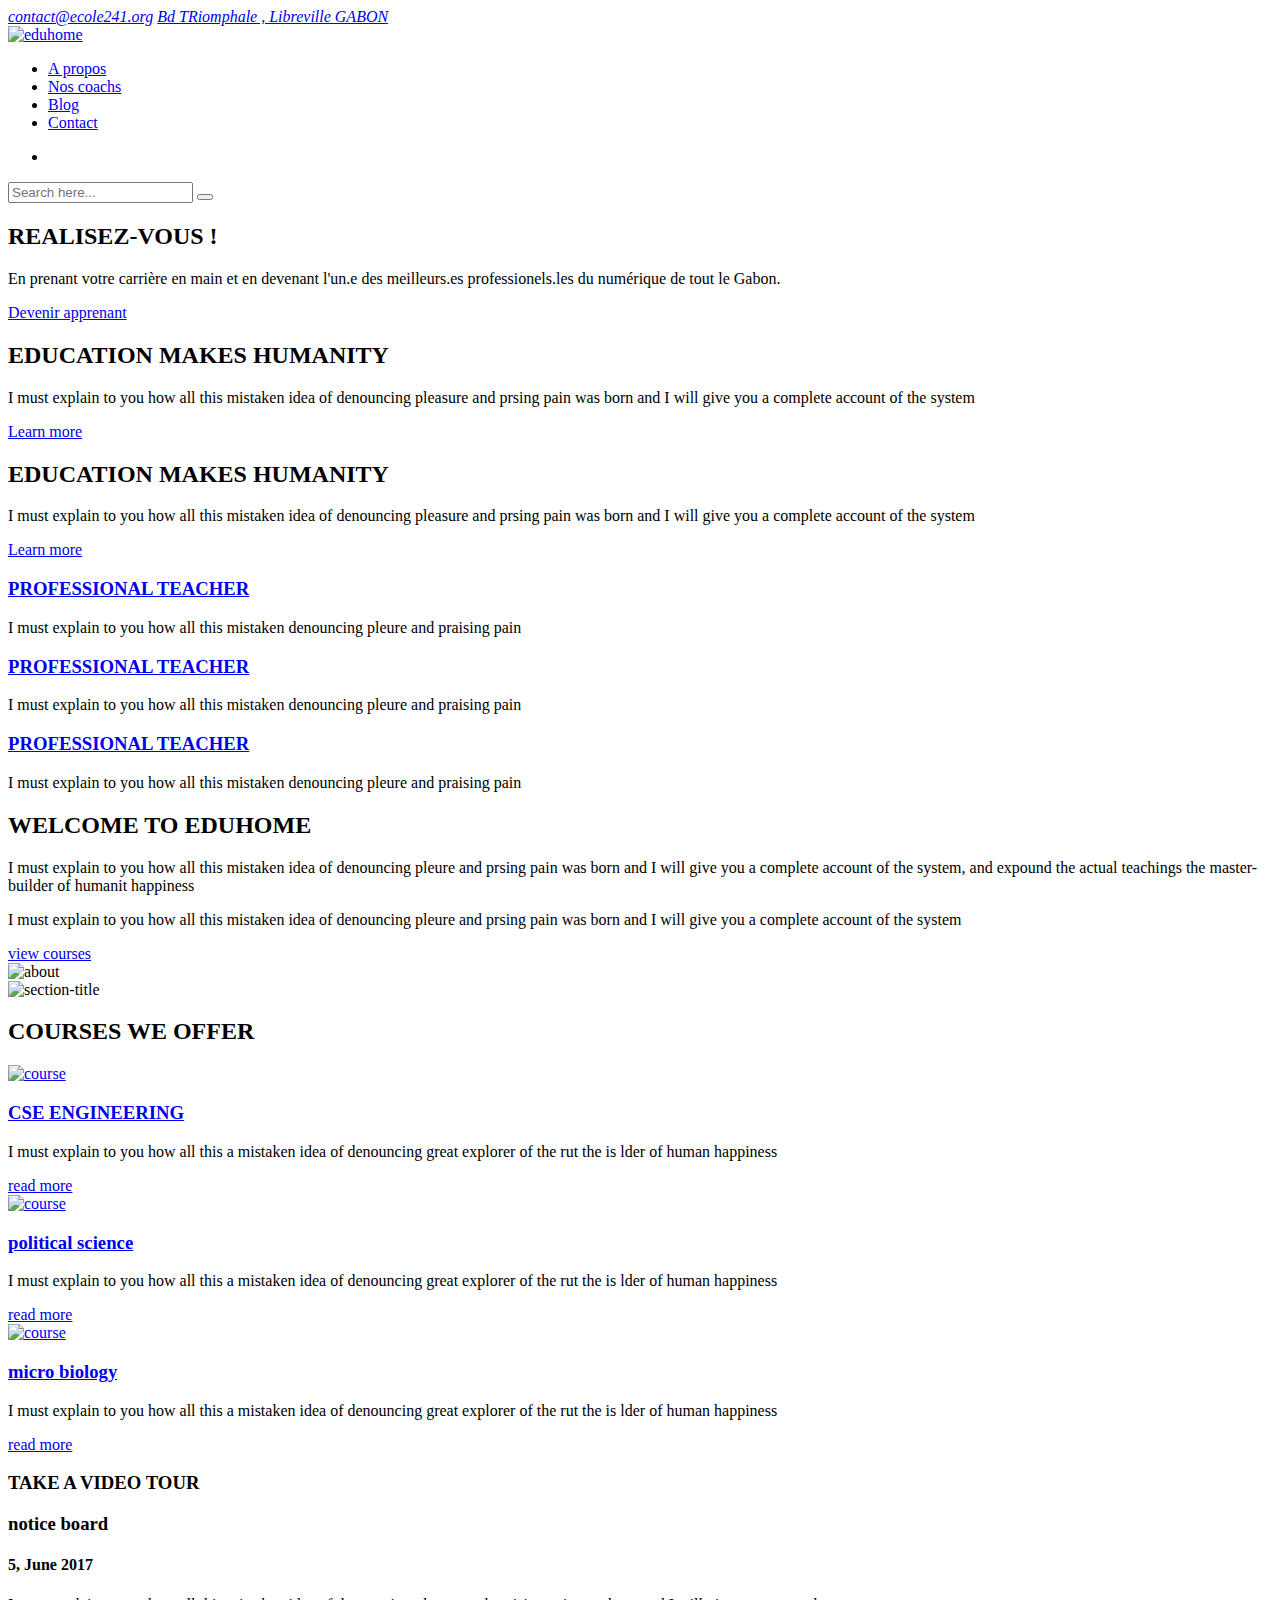
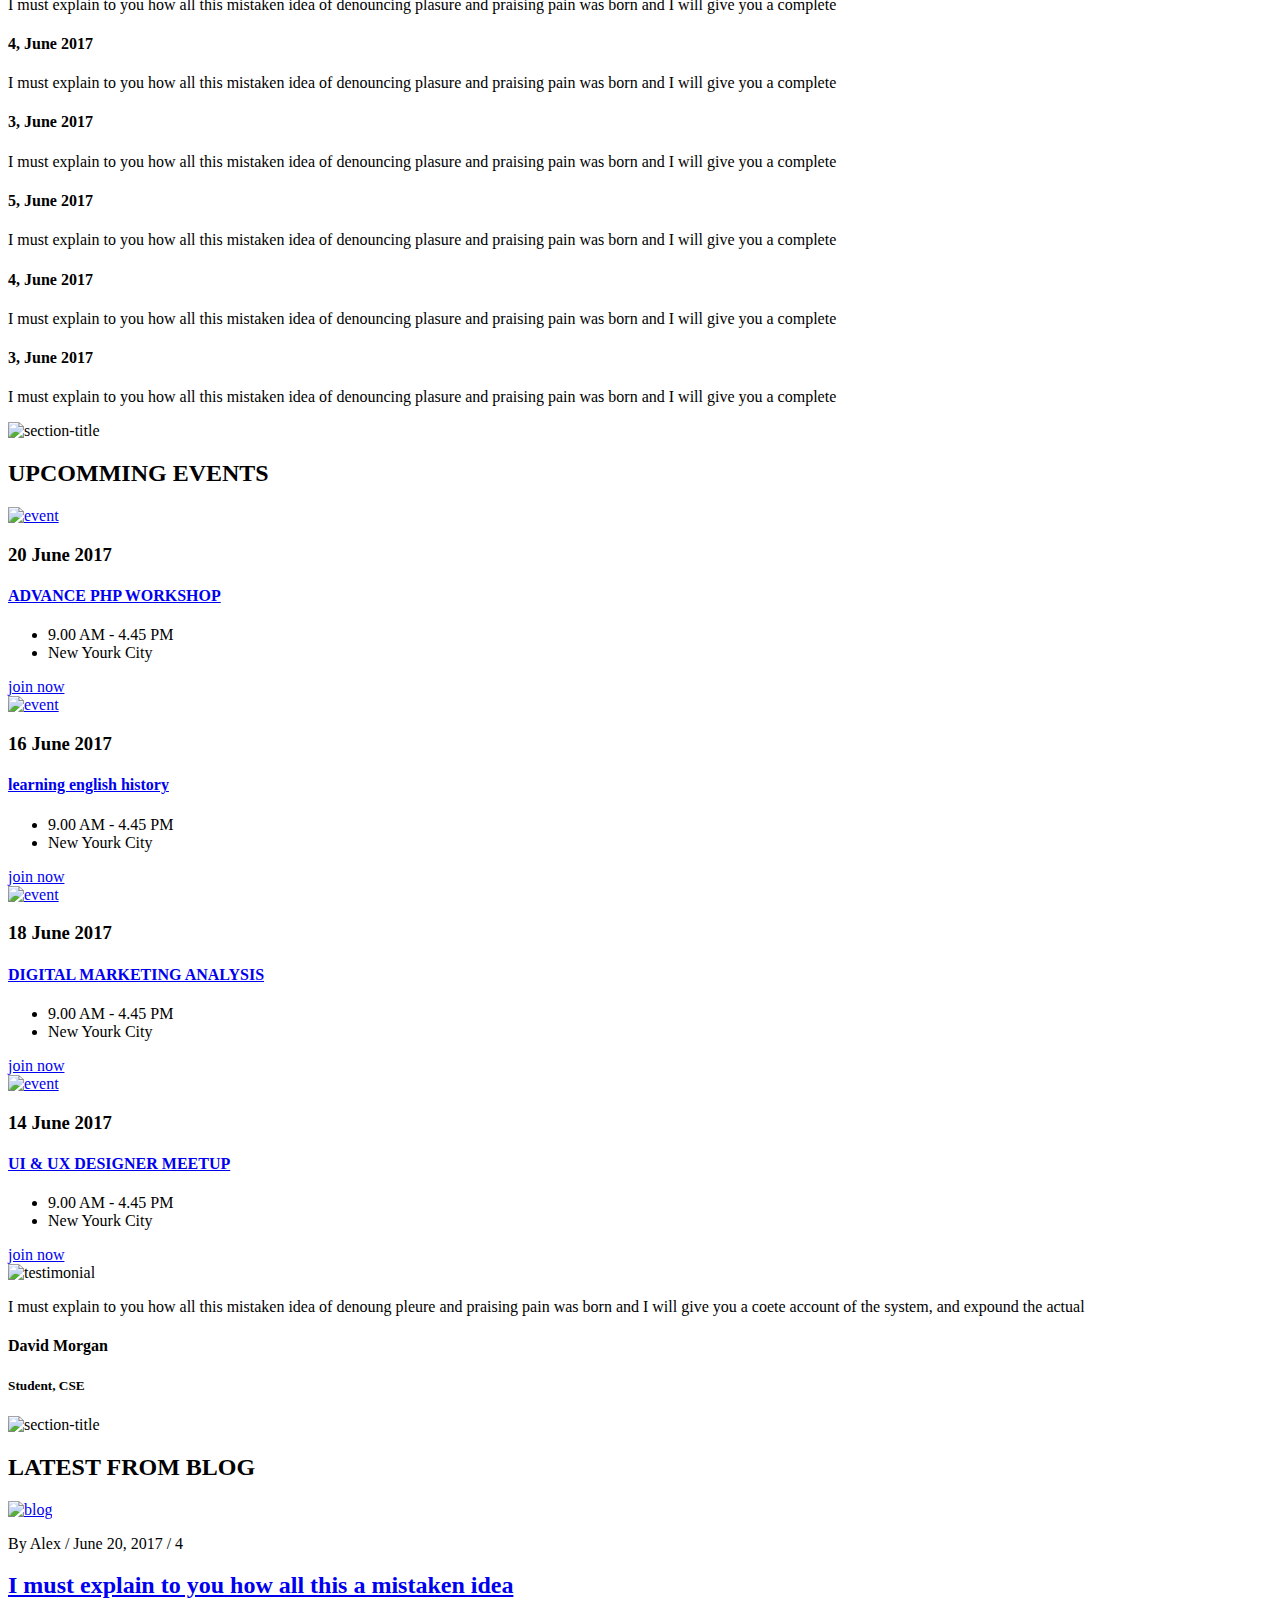
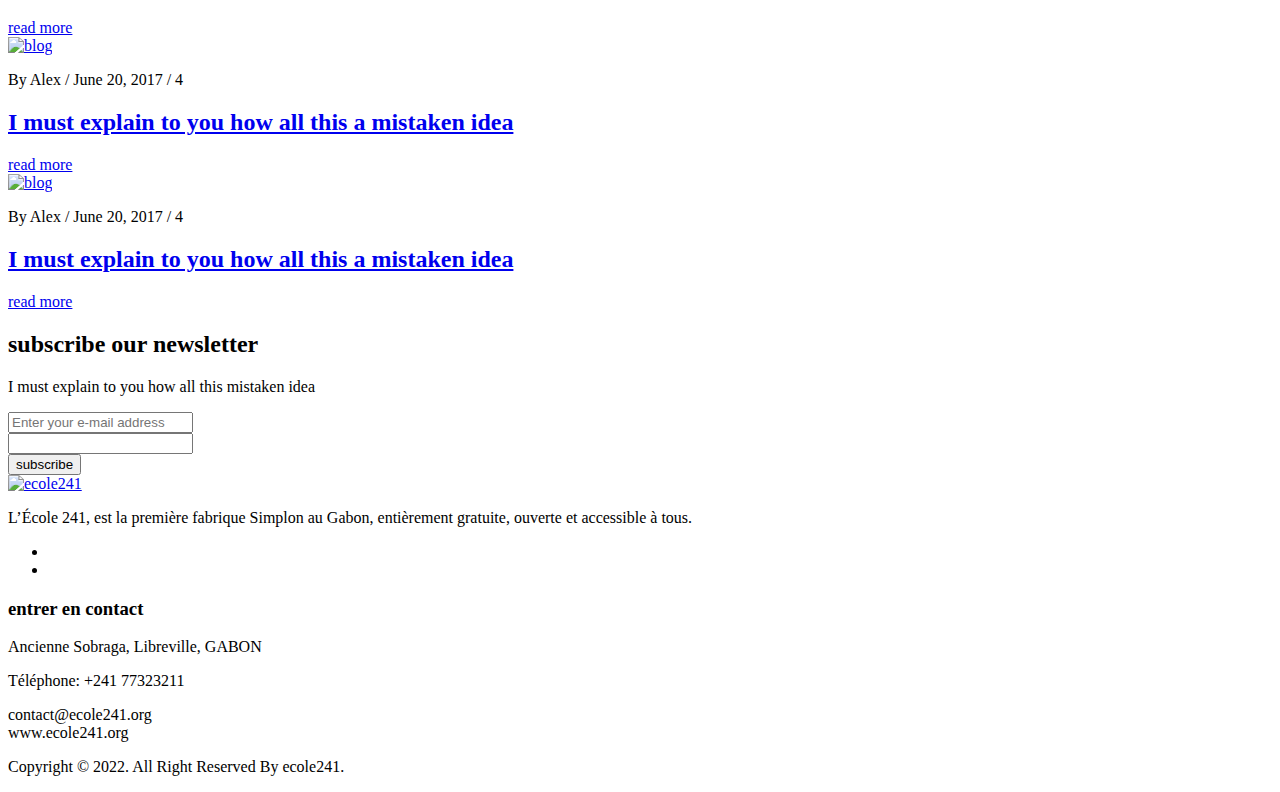
==== index.html @ 0b20bf33 "Add files via upload" ====
<!DOCTYPE html>
<html class="no-js" lang="en">
  <head>
    <meta charset="utf-8" />
    <meta http-equiv="x-ua-compatible" content="ie=edge" />
    <title>Ecole 241</title>
    <meta name="description" content="" />
    <meta name="viewport" content="width=device-width, initial-scale=1" />

    <link rel="apple-touch-icon" href="apple-touch-icon.png" />
    <!-- Place favicon.ico in the root directory -->

    <link rel="stylesheet" href="css/bootstrap.min.css" />
    <link rel="stylesheet" href="css/animate.css" />
    <link rel="stylesheet" href="css/meanmenu.css" />
    <link rel="stylesheet" href="css/magnific-popup.css" />
    <link rel="stylesheet" href="css/owl.carousel.min.css" />
    <link rel="stylesheet" href="css/font-awesome.min.css" />
    <link rel="stylesheet" href="css/et-line-icon.css" />
    <link rel="stylesheet" href="css/reset.css" />
    <link rel="stylesheet" href="css/ionicons.min.css" />
    <link rel="stylesheet" href="css/material-design-iconic-font.min.css" />
    <link rel="stylesheet" href="css/style.css" />
    <link rel="stylesheet" href="css/responsive.css" />
    <script src="js/vendor/modernizr-2.8.3.min.js"></script>
  </head>
  <body>
    <header class="top">
      <div class="header-top">
        <div class="container">
          <div class="row">
            <div class="col-md-8 col-sm-8 col-xs-12">
              <div class="header-top-left">
                <address>
                  <a href="mailto:contact@ecole241.org">
                    contact@ecole241.org</a
                  >
                  <a href="Bd TRiomphale , Libreville GABON"
                    >Bd TRiomphale , Libreville GABON</a
                  >
                </address>
              </div>
            </div>
            <div class="col-md-4 col-sm-4 col-xs-12">
              <div class="header-top-right text-right">
                <span></span>
                <span></span>
              </div>
            </div>
          </div>
        </div>
      </div>
      <div class="header-area two header-sticky">
        <div class="container">
          <div class="row">
            <div class="col-md-3 col-sm-3 col-xs-6">
              <div class="logo">
                <a href="index.html"
                  ><img src="./img/logo/logo.png" alt="eduhome"
                /></a>
              </div>
            </div>
            <div class="col-md-9 col-sm-9 col-xs-6">
              <div class="content-wrapper text-right">
                <!-- Main Menu Start -->
                <div class="main-menu">
                  <nav>
                    <ul>
                      <li><a href="about.html">A propos</a></li>

                      <li class="hidden-sm">
                        <a href="teacher.html">Nos coachs</a>
                      </li>
                      <li>
                        <a href="blog.html">Blog</a>
                      </li>
                      <li><a href="contact.html">Contact</a></li>
                    </ul>
                  </nav>
                </div>
                <!--Search Form Start-->
                <div class="search-btn">
                  <ul
                    data-toggle="dropdown"
                    class="header-search search-toggle"
                  >
                    <li class="search-menu">
                      <i class="fa fa-search"></i>
                    </li>
                  </ul>
                  <div class="search">
                    <div class="search-form">
                      <form id="search-form" action="#">
                        <input
                          type="search"
                          placeholder="Search here..."
                          name="search"
                        />
                        <button type="submit">
                          <span><i class="fa fa-search"></i></span>
                        </button>
                      </form>
                    </div>
                  </div>
                </div>
                <!--End of Search Form-->
                <!-- Main Menu End -->
              </div>
            </div>
            <div class="col-xs-12">
              <div class="mobile-menu hidden-lg hidden-md hidden-sm"></div>
            </div>
          </div>
        </div>
      </div>
    </header>
    <!-- Header Area End -->
    <!-- Background Area Start -->
    <section id="slider-container" class="slider-area two">
      <div class="slider-owl owl-theme owl-carousel">
        <!-- Start Slingle Slide -->
        <div
          class="single-slide item"
          style="background-image: url(./img/banner/banner.JPG)"
        >
          <!-- Start Slider Content -->
          <div class="slider-content-area">
            <div class="container">
              <div class="row">
                <div class="col-md-10 col-md-offset-1">
                  <div class="slide-content-wrapper">
                    <div class="slide-content text-center">
                      <h2>REALISEZ-VOUS !</h2>
                      <p>
                        En prenant votre carrière en main et en devenant l'un.e
                        des meilleurs.es professionels.les du numérique de tout
                        le Gabon.
                      </p>
                      <a class="default-btn" href="#">Devenir apprenant</a>
                    </div>
                  </div>
                </div>
              </div>
            </div>
          </div>
          <!-- Start Slider Content -->
        </div>
        <!-- End Slingle Slide -->
        <!-- Start Slingle Slide -->
        <div
          class="single-slide item"
          style="background-image: url(img/slider/slider3.jpg)"
        >
          <!-- Start Slider Content -->
          <div class="slider-content-area">
            <div class="container">
              <div class="row">
                <div class="col-md-10 col-md-offset-1">
                  <div class="slide-content-wrapper">
                    <div class="slide-content text-center">
                      <h2>EDUCATION MAKES HUMANITY</h2>
                      <p>
                        I must explain to you how all this mistaken idea of
                        denouncing pleasure and prsing pain was born and I will
                        give you a complete account of the system
                      </p>
                      <a class="default-btn" href="about.html">Learn more</a>
                    </div>
                  </div>
                </div>
              </div>
            </div>
          </div>
          <!-- Start Slider Content -->
        </div>
        <!-- End Slingle Slide -->
        <!-- Start Slingle Slide -->
        <div
          class="single-slide item"
          style="background-image: url(img/slider/slider1.jpg)"
        >
          <!-- Start Slider Content -->
          <div class="slider-content-area">
            <div class="container">
              <div class="row">
                <div class="col-md-10 col-md-offset-1">
                  <div class="slide-content-wrapper">
                    <div class="slide-content text-center">
                      <h2>EDUCATION MAKES HUMANITY</h2>
                      <p>
                        I must explain to you how all this mistaken idea of
                        denouncing pleasure and prsing pain was born and I will
                        give you a complete account of the system
                      </p>
                      <a class="default-btn" href="about.html">Learn more</a>
                    </div>
                  </div>
                </div>
              </div>
            </div>
          </div>
          <!-- Start Slider Content -->
        </div>
        <!-- End Slingle Slide -->
      </div>
    </section>
    <!-- Background Area End -->
    <!-- Service Start -->
    <div class="service-area two pt-150 pb-150">
      <div class="container">
        <div class="row">
          <div class="col-md-4 col-sm-4 col-xs-12">
            <div class="single-service">
              <h3><a href="teacher.html">PROFESSIONAL TEACHER</a></h3>
              <p>
                I must explain to you how all this mistaken denouncing pleure
                and praising pain
              </p>
            </div>
          </div>
          <div class="col-md-4 col-sm-4 col-xs-12">
            <div class="single-service">
              <h3><a href="teacher.html">PROFESSIONAL TEACHER</a></h3>
              <p>
                I must explain to you how all this mistaken denouncing pleure
                and praising pain
              </p>
            </div>
          </div>
          <div class="col-md-4 col-sm-4 col-xs-12">
            <div class="single-service">
              <h3><a href="teacher.html">PROFESSIONAL TEACHER</a></h3>
              <p>
                I must explain to you how all this mistaken denouncing pleure
                and praising pain
              </p>
            </div>
          </div>
        </div>
      </div>
    </div>
    <!-- Service End -->
    <!-- About Start -->
    <div class="about-area pb-155">
      <div class="container">
        <div class="row">
          <div class="col-md-6 col-sm-6">
            <div class="about-content">
              <h2>WELCOME TO <span>EDUHOME</span></h2>
              <p>
                I must explain to you how all this mistaken idea of denouncing
                pleure and prsing pain was born and I will give you a complete
                account of the system, and expound the actual teachings the
                master-builder of humanit happiness
              </p>
              <p class="hidden-sm">
                I must explain to you how all this mistaken idea of denouncing
                pleure and prsing pain was born and I will give you a complete
                account of the system
              </p>
              <a class="default-btn" href="about.html">view courses</a>
            </div>
          </div>
          <div class="col-md-6 col-sm-6">
            <div class="about-img">
              <img src="img/about/about.png" alt="about" />
            </div>
          </div>
        </div>
      </div>
    </div>
    <!-- About End -->
    <!-- Courses Area Start -->
    <div class="courses-area two pt-150 pb-150 text-center">
      <div class="container">
        <div class="row">
          <div class="col-xs-12">
            <div class="section-title">
              <img src="img/icon/section1.png" alt="section-title" />
              <h2>COURSES WE OFFER</h2>
            </div>
          </div>
        </div>
        <div class="row">
          <div class="col-md-4 col-sm-6 col-xs-12">
            <div class="single-course">
              <div class="course-img">
                <a href="course-details.html"
                  ><img src="img/course/course1.jpg" alt="course" />
                  <div class="course-hover">
                    <i class="fa fa-link"></i>
                  </div>
                </a>
              </div>
              <div class="course-content">
                <h3><a href="course-details.html">CSE ENGINEERING</a></h3>
                <p>
                  I must explain to you how all this a mistaken idea of
                  denouncing great explorer of the rut the is lder of human
                  happiness
                </p>
                <a class="default-btn" href="course-details.html">read more</a>
              </div>
            </div>
          </div>
          <div class="col-md-4 col-sm-6 col-xs-12">
            <div class="single-course">
              <div class="course-img">
                <a href="course-details.html"
                  ><img src="img/course/course2.jpg" alt="course" />
                  <div class="course-hover">
                    <i class="fa fa-link"></i>
                  </div>
                </a>
              </div>
              <div class="course-content">
                <h3><a href="course-details.html">political science</a></h3>
                <p>
                  I must explain to you how all this a mistaken idea of
                  denouncing great explorer of the rut the is lder of human
                  happiness
                </p>
                <a class="default-btn" href="course-details.html">read more</a>
              </div>
            </div>
          </div>
          <div class="col-md-4 hidden-sm col-xs-12">
            <div class="single-course">
              <div class="course-img">
                <a href="course-details.html"
                  ><img src="img/course/course3.jpg" alt="course" />
                  <div class="course-hover">
                    <i class="fa fa-link"></i>
                  </div>
                </a>
              </div>
              <div class="course-content">
                <h3><a href="course-details.html">micro biology</a></h3>
                <p>
                  I must explain to you how all this a mistaken idea of
                  denouncing great explorer of the rut the is lder of human
                  happiness
                </p>
                <a class="default-btn" href="course-details.html">read more</a>
              </div>
            </div>
          </div>
        </div>
      </div>
    </div>
    <!-- Courses Area End -->
    <!-- Notice Start -->
    <section class="notice-area two pt-140">
      <div class="container">
        <div class="row">
          <div class="col-md-6 col-sm-6 col-xs-12">
            <div class="notice-right-wrapper mb-25 pb-25">
              <h3>TAKE A VIDEO TOUR</h3>
              <div class="notice-video">
                <div class="video-icon video-hover">
                  <a
                    class="video-popup"
                    href="https://www.youtube.com/watch?v=to6Ghf8UL7o"
                  >
                    <i class="zmdi zmdi-play"></i>
                  </a>
                </div>
              </div>
            </div>
          </div>
          <div class="col-md-6 col-sm-6 col-xs-12">
            <div class="notice-left-wrapper">
              <h3>notice board</h3>
              <div class="notice-left">
                <div class="single-notice-left mb-23 pb-20">
                  <h4>5, June 2017</h4>
                  <p>
                    I must explain to you how all this mistaken idea of
                    denouncing plasure and praising pain was born and I will
                    give you a complete
                  </p>
                </div>
                <div class="single-notice-left hidden-sm mb-23 pb-20">
                  <h4>4, June 2017</h4>
                  <p>
                    I must explain to you how all this mistaken idea of
                    denouncing plasure and praising pain was born and I will
                    give you a complete
                  </p>
                </div>
                <div class="single-notice-left pb-70">
                  <h4>3, June 2017</h4>
                  <p>
                    I must explain to you how all this mistaken idea of
                    denouncing plasure and praising pain was born and I will
                    give you a complete
                  </p>
                </div>
                <div class="single-notice-left mb-23 pb-20">
                  <h4>5, June 2017</h4>
                  <p>
                    I must explain to you how all this mistaken idea of
                    denouncing plasure and praising pain was born and I will
                    give you a complete
                  </p>
                </div>
                <div class="single-notice-left hidden-sm mb-23 pb-20">
                  <h4>4, June 2017</h4>
                  <p>
                    I must explain to you how all this mistaken idea of
                    denouncing plasure and praising pain was born and I will
                    give you a complete
                  </p>
                </div>
                <div class="single-notice-left pb-70">
                  <h4>3, June 2017</h4>
                  <p>
                    I must explain to you how all this mistaken idea of
                    denouncing plasure and praising pain was born and I will
                    give you a complete
                  </p>
                </div>
              </div>
            </div>
          </div>
        </div>
      </div>
    </section>
    <!-- Notice End -->
    <!-- Event Area Start -->
    <div class="event-area two text-center pt-100 pb-145">
      <div class="container">
        <div class="row">
          <div class="col-xs-12">
            <div class="section-title">
              <img src="img/icon/section.png" alt="section-title" />
              <h2>UPCOMMING EVENTS</h2>
            </div>
          </div>
        </div>
        <div class="row">
          <div class="col-md-6 col-sm-12 col-xs-12">
            <div class="single-event mb-35">
              <div class="event-img">
                <a href="event-details.html"
                  ><img src="img/event/event1.jpg" alt="event"
                /></a>
              </div>
              <div class="event-content text-left">
                <h3>20 June 2017</h3>
                <h4><a href="event-details.html">ADVANCE PHP WORKSHOP</a></h4>
                <ul>
                  <li><i class="fa fa-clock-o"></i>9.00 AM - 4.45 PM</li>
                  <li><i class="fa fa-map-marker"></i>New Yourk City</li>
                </ul>
                <div class="event-content-right">
                  <a class="default-btn" href="event-details.html">join now</a>
                </div>
              </div>
            </div>
            <div class="single-event hidden-sm hidden-xs">
              <div class="event-img">
                <a href="event-details.html"
                  ><img src="img/event/event3.jpg" alt="event"
                /></a>
              </div>
              <div class="event-content text-left">
                <h3>16 June 2017</h3>
                <h4>
                  <a href="event-details.html">learning english history</a>
                </h4>
                <ul>
                  <li><i class="fa fa-clock-o"></i>9.00 AM - 4.45 PM</li>
                  <li><i class="fa fa-map-marker"></i>New Yourk City</li>
                </ul>
                <div class="event-content-right">
                  <a class="default-btn" href="event-details.html">join now</a>
                </div>
              </div>
            </div>
          </div>
          <div class="col-md-6 col-sm-12 col-xs-12">
            <div class="single-event mb-35">
              <div class="event-img">
                <a href="event-details.html"
                  ><img src="img/event/event2.jpg" alt="event"
                /></a>
              </div>
              <div class="event-content text-left">
                <h3>18 June 2017</h3>
                <h4>
                  <a href="event-details.html">DIGITAL MARKETING ANALYSIS</a>
                </h4>
                <ul>
                  <li><i class="fa fa-clock-o"></i>9.00 AM - 4.45 PM</li>
                  <li><i class="fa fa-map-marker"></i>New Yourk City</li>
                </ul>
                <div class="event-content-right">
                  <a class="default-btn" href="event-details.html">join now</a>
                </div>
              </div>
            </div>
            <div class="single-event hidden-sm hidden-xs">
              <div class="event-img">
                <a href="event-details.html"
                  ><img src="img/event/event3.jpg" alt="event"
                /></a>
              </div>
              <div class="event-content text-left">
                <h3>14 June 2017</h3>
                <h4>
                  <a href="event-details.html">UI & UX DESIGNER MEETUP</a>
                </h4>
                <ul>
                  <li><i class="fa fa-clock-o"></i>9.00 AM - 4.45 PM</li>
                  <li><i class="fa fa-map-marker"></i>New Yourk City</li>
                </ul>
                <div class="event-content-right">
                  <a class="default-btn" href="event-details.html">join now</a>
                </div>
              </div>
            </div>
          </div>
        </div>
      </div>
    </div>
    <!-- Event Area End -->
    <!-- Testimonial Area Start -->
    <div class="testimonial-area pt-110 pb-105 text-center">
      <div class="container">
        <div class="row">
          <div class="testimonial-owl owl-theme owl-carousel">
            <div class="col-md-8 col-md-offset-2 col-sm-12">
              <div class="single-testimonial">
                <div class="testimonial-info">
                  <div class="testimonial-img">
                    <img
                      src="img/testimonial/testimonial.jpg"
                      alt="testimonial"
                    />
                  </div>
                  <div class="testimonial-content">
                    <p>
                      I must explain to you how all this mistaken idea of
                      denoung pleure and praising pain was born and I will give
                      you a coete account of the system, and expound the actual
                    </p>
                    <h4>David Morgan</h4>
                    <h5>Student, CSE</h5>
                  </div>
                </div>
              </div>
            </div>
          </div>
        </div>
      </div>
    </div>
    <!-- Testimonial Area End -->
    <!-- Blog Area Start -->
    <div class="blog-area pt-150 pb-150">
      <div class="container">
        <div class="row">
          <div class="col-xs-12">
            <div class="section-title text-center">
              <img src="img/icon/section.png" alt="section-title" />
              <h2>LATEST FROM BLOG</h2>
            </div>
          </div>
        </div>
        <div class="row">
          <div class="col-md-4 col-sm-6 col-xs-12">
            <div class="single-blog">
              <div class="blog-img">
                <a href="blog-details.html"
                  ><img src="img/blog/blog1.jpg" alt="blog"
                /></a>
                <div class="blog-hover">
                  <a href="blog-details.html"><i class="fa fa-link"></i></a>
                </div>
              </div>
              <div class="blog-content">
                <div class="blog-top">
                  <p>
                    By Alex / June 20, 2017 / <i class="fa fa-comments-o"></i> 4
                  </p>
                </div>
                <div class="blog-bottom">
                  <h2>
                    <a href="blog-details.html"
                      >I must explain to you how all this a mistaken idea
                    </a>
                  </h2>
                  <a href="blog-details.html">read more</a>
                </div>
              </div>
            </div>
          </div>
          <div class="col-md-4 col-sm-6 col-xs-12">
            <div class="single-blog">
              <div class="blog-img">
                <a href="blog-details.html"
                  ><img src="img/blog/blog2.jpg" alt="blog"
                /></a>
                <div class="blog-hover">
                  <a href="blog-details.html"><i class="fa fa-link"></i></a>
                </div>
              </div>
              <div class="blog-content">
                <div class="blog-top">
                  <p>
                    By Alex / June 20, 2017 / <i class="fa fa-comments-o"></i> 4
                  </p>
                </div>
                <div class="blog-bottom">
                  <h2>
                    <a href="blog-details.html"
                      >I must explain to you how all this a mistaken idea
                    </a>
                  </h2>
                  <a href="blog-details.html">read more</a>
                </div>
              </div>
            </div>
          </div>
          <div class="col-md-4 hidden-sm col-xs-12">
            <div class="single-blog">
              <div class="blog-img">
                <a href="blog-details.html"
                  ><img src="img/blog/blog3.jpg" alt="blog"
                /></a>
                <div class="blog-hover">
                  <a href="blog-details.html"><i class="fa fa-link"></i></a>
                </div>
              </div>
              <div class="blog-content">
                <div class="blog-top">
                  <p>
                    By Alex / June 20, 2017 / <i class="fa fa-comments-o"></i> 4
                  </p>
                </div>
                <div class="blog-bottom">
                  <h2>
                    <a href="blog-details.html"
                      >I must explain to you how all this a mistaken idea
                    </a>
                  </h2>
                  <a href="blog-details.html">read more</a>
                </div>
              </div>
            </div>
          </div>
        </div>
      </div>
    </div>
    <!-- Blog Area End -->
    <!-- Subscribe Start -->
    <div class="subscribe-area pt-60 pb-70">
      <div class="container">
        <div class="row">
          <div class="col-md-8 col-md-offset-2">
            <div class="subscribe-content section-title text-center">
              <h2>subscribe our newsletter</h2>
              <p>I must explain to you how all this mistaken idea</p>
            </div>
            <div class="newsletter-form mc_embed_signup">
              <form
                action="http://devitems.us11.list-manage.com/subscribe/post?u=6bbb9b6f5827bd842d9640c82&amp;id=05d85f18ef"
                method="post"
                id="mc-embedded-subscribe-form"
                name="mc-embedded-subscribe-form"
                class="validate"
                target="_blank"
                novalidate
              >
                <div id="mc_embed_signup_scroll" class="mc-form">
                  <input
                    type="email"
                    value=""
                    name="EMAIL"
                    class="email"
                    id="mce-EMAIL"
                    placeholder="Enter your e-mail address"
                    required
                  />
                  <!-- real people should not fill this in and expect good things - do not remove this or risk form bot signups-->
                  <div class="mc-news" aria-hidden="true">
                    <input
                      type="text"
                      name="b_6bbb9b6f5827bd842d9640c82_05d85f18ef"
                      tabindex="-1"
                      value=""
                    />
                  </div>
                  <button
                    id="mc-embedded-subscribe"
                    class="default-btn"
                    type="submit"
                    name="subscribe"
                  >
                    <span>subscribe</span>
                  </button>
                </div>
              </form>
              <!-- mailchimp-alerts Start -->
              <div class="mailchimp-alerts">
                <div class="mailchimp-submitting"></div>
                <!-- mailchimp-submitting end -->
                <div class="mailchimp-success"></div>
                <!-- mailchimp-success end -->
                <div class="mailchimp-error"></div>
                <!-- mailchimp-error end -->
              </div>
              <!-- mailchimp-alerts end -->
            </div>
          </div>
        </div>
      </div>
    </div>
    <!-- Subscribe End -->
    <!-- Footer Start -->
    <footer class="footer-area">
      <div class="main-footer">
        <div class="container">
          <div class="row">
            <div class="col-md-4 col-sm-6 col-xs-12">
              <div class="single-widget pr-60">
                <div class="footer-logo pb-25">
                  <a href="index.html"
                    ><img src="./img/logo/logo.png" alt="ecole241"
                  /></a>
                </div>
                <p>
                  L’École 241, est la première fabrique Simplon au Gabon,
                  entièrement gratuite, ouverte et accessible à tous.
                </p>
                <div class="footer-social">
                  <ul>
                    <li>
                      <a
                        href="https://www.facebook.com/Ecole241"
                        target="_blank"
                        ><i class="zmdi zmdi-facebook"></i
                      ></a>
                    </li>
                    <li>
                      <a
                        href="https://www.linkedin.com/company/ecole-241/"
                        target="_blank"
                        ><i class="zmdi zmdi-linkedin"></i
                      ></a>
                    </li>
                  </ul>
                </div>
              </div>
            </div>
            <div class="col-md-3 col-sm-6 col-xs-12">
              <div class="single-widget">
                <h3>entrer en contact</h3>
                <p>Ancienne Sobraga, Libreville, GABON</p>
                <p>Téléphone: +241 77323211</p>
                <p>contact@ecole241.org<br />www.ecole241.org</p>
              </div>
            </div>
          </div>
        </div>
      </div>
      <div class="footer-bottom text-center">
        <div class="container">
          <div class="row">
            <div class="col-xs-12">
              <p>Copyright © 2022. All Right Reserved By ecole241.</p>
            </div>
          </div>
        </div>
      </div>
    </footer>
    <!-- Footer End -->

    <script src="js/vendor/jquery-1.12.0.min.js"></script>
    <script src="js/bootstrap.min.js"></script>
    <script src="js/jquery.meanmenu.js"></script>
    <script src="js/jquery.magnific-popup.js"></script>
    <script src="js/ajax-mail.js"></script>
    <script src="js/owl.carousel.min.js"></script>
    <script src="js/jquery.mb.YTPlayer.js"></script>
    <script src="js/jquery.nicescroll.min.js"></script>
    <script src="js/plugins.js"></script>
    <script src="js/main.js"></script>
  </body>
</html>
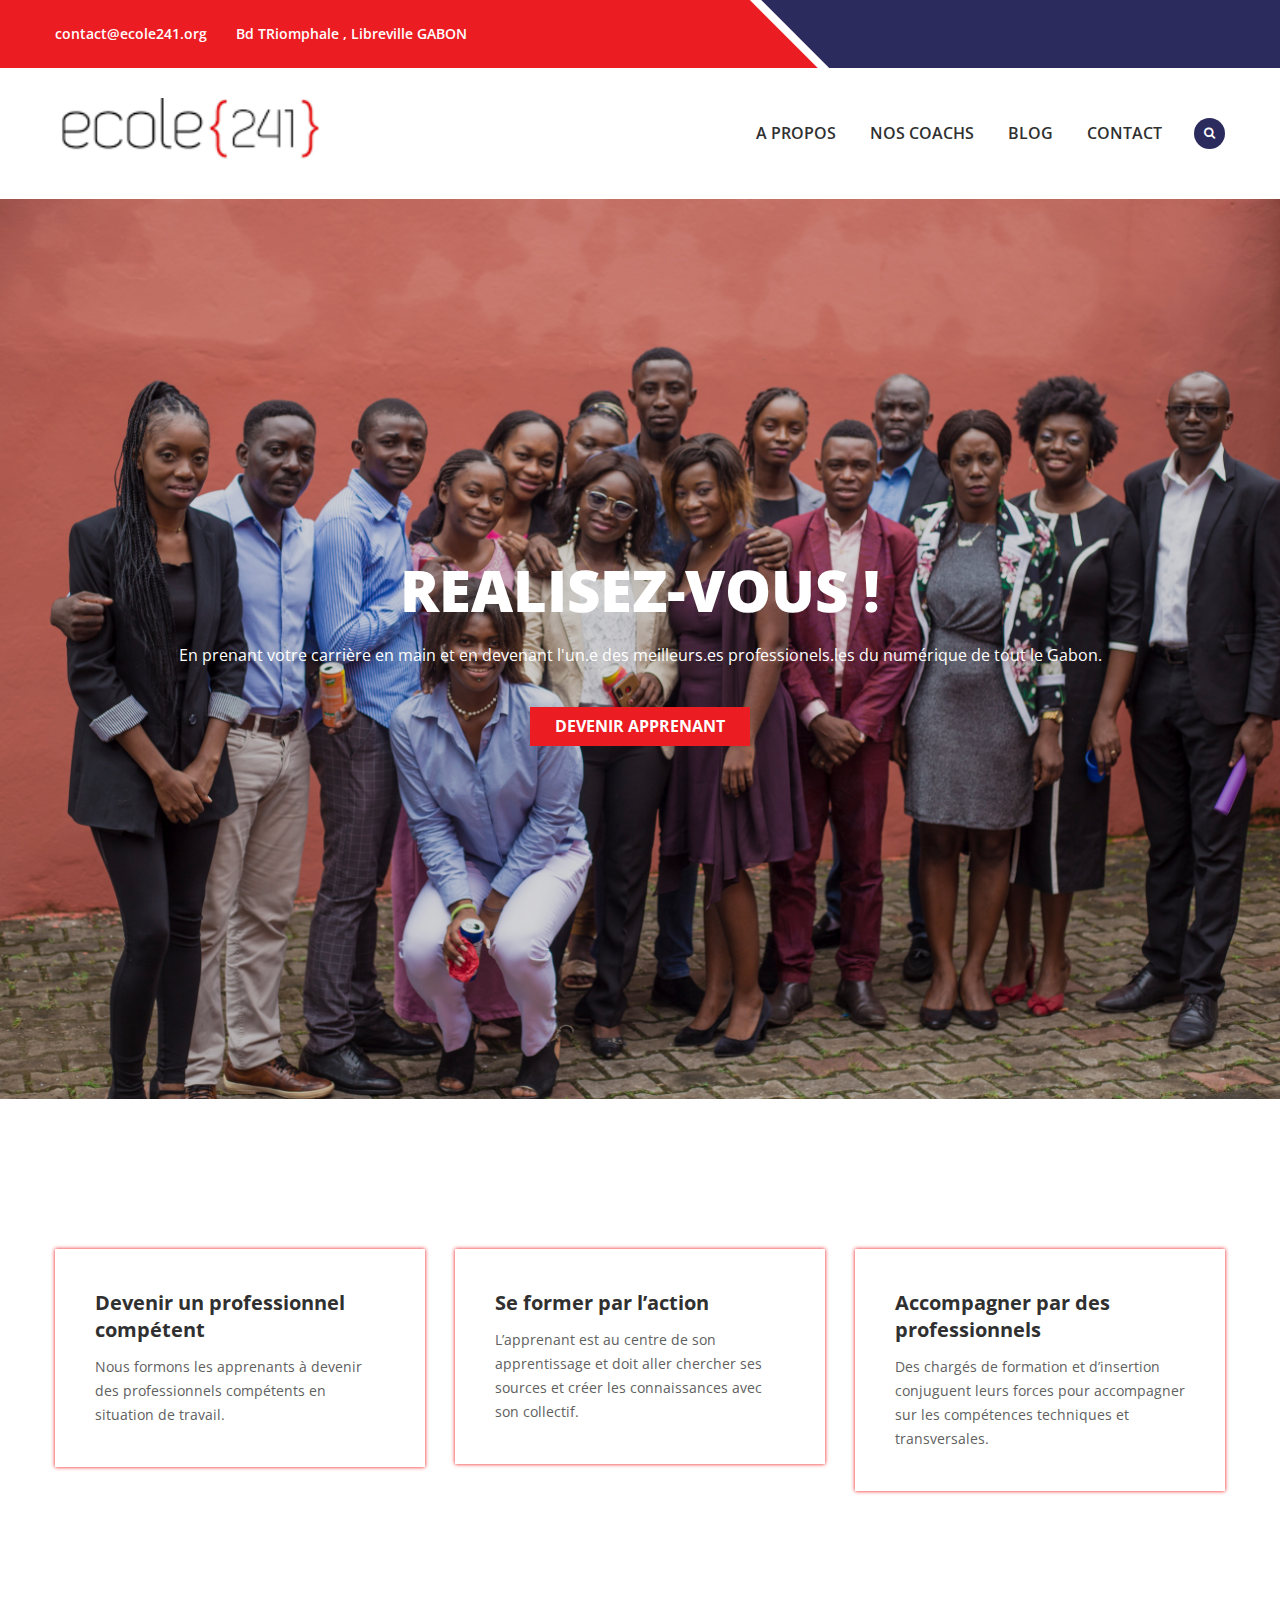
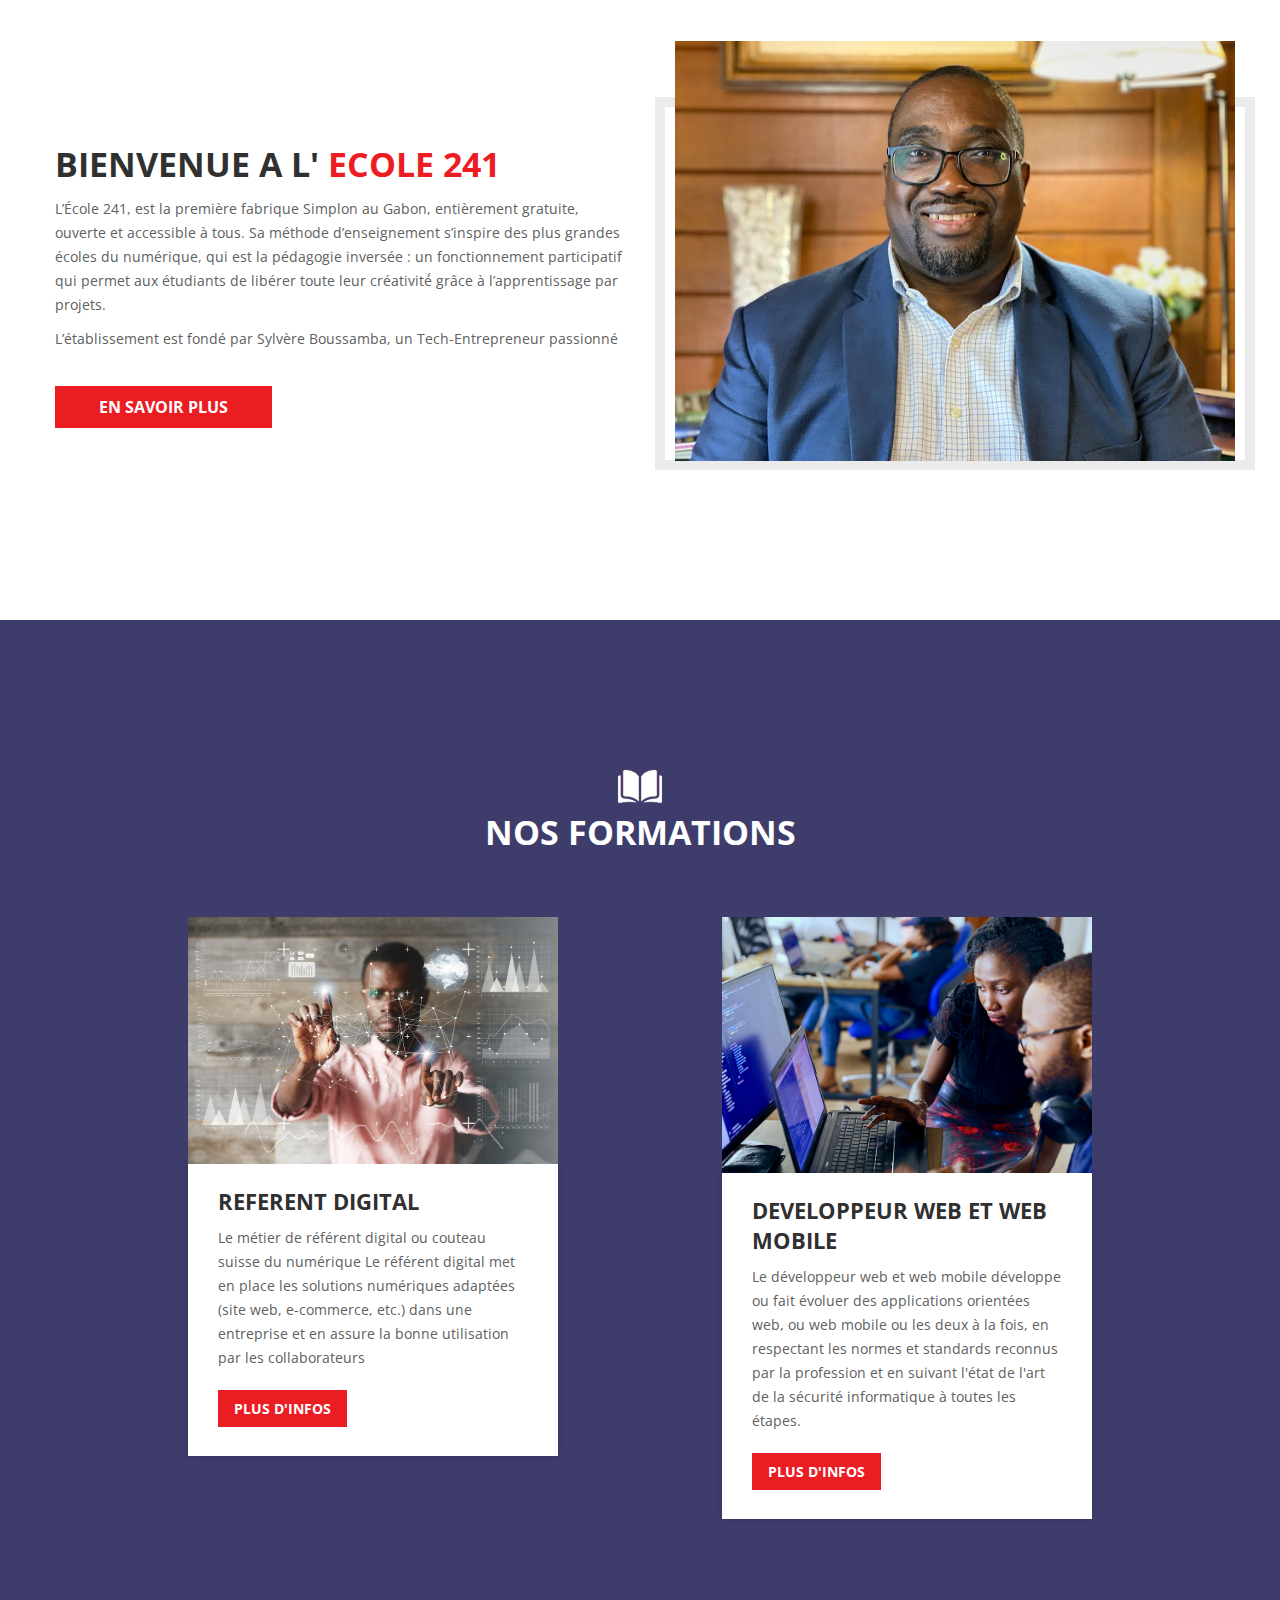
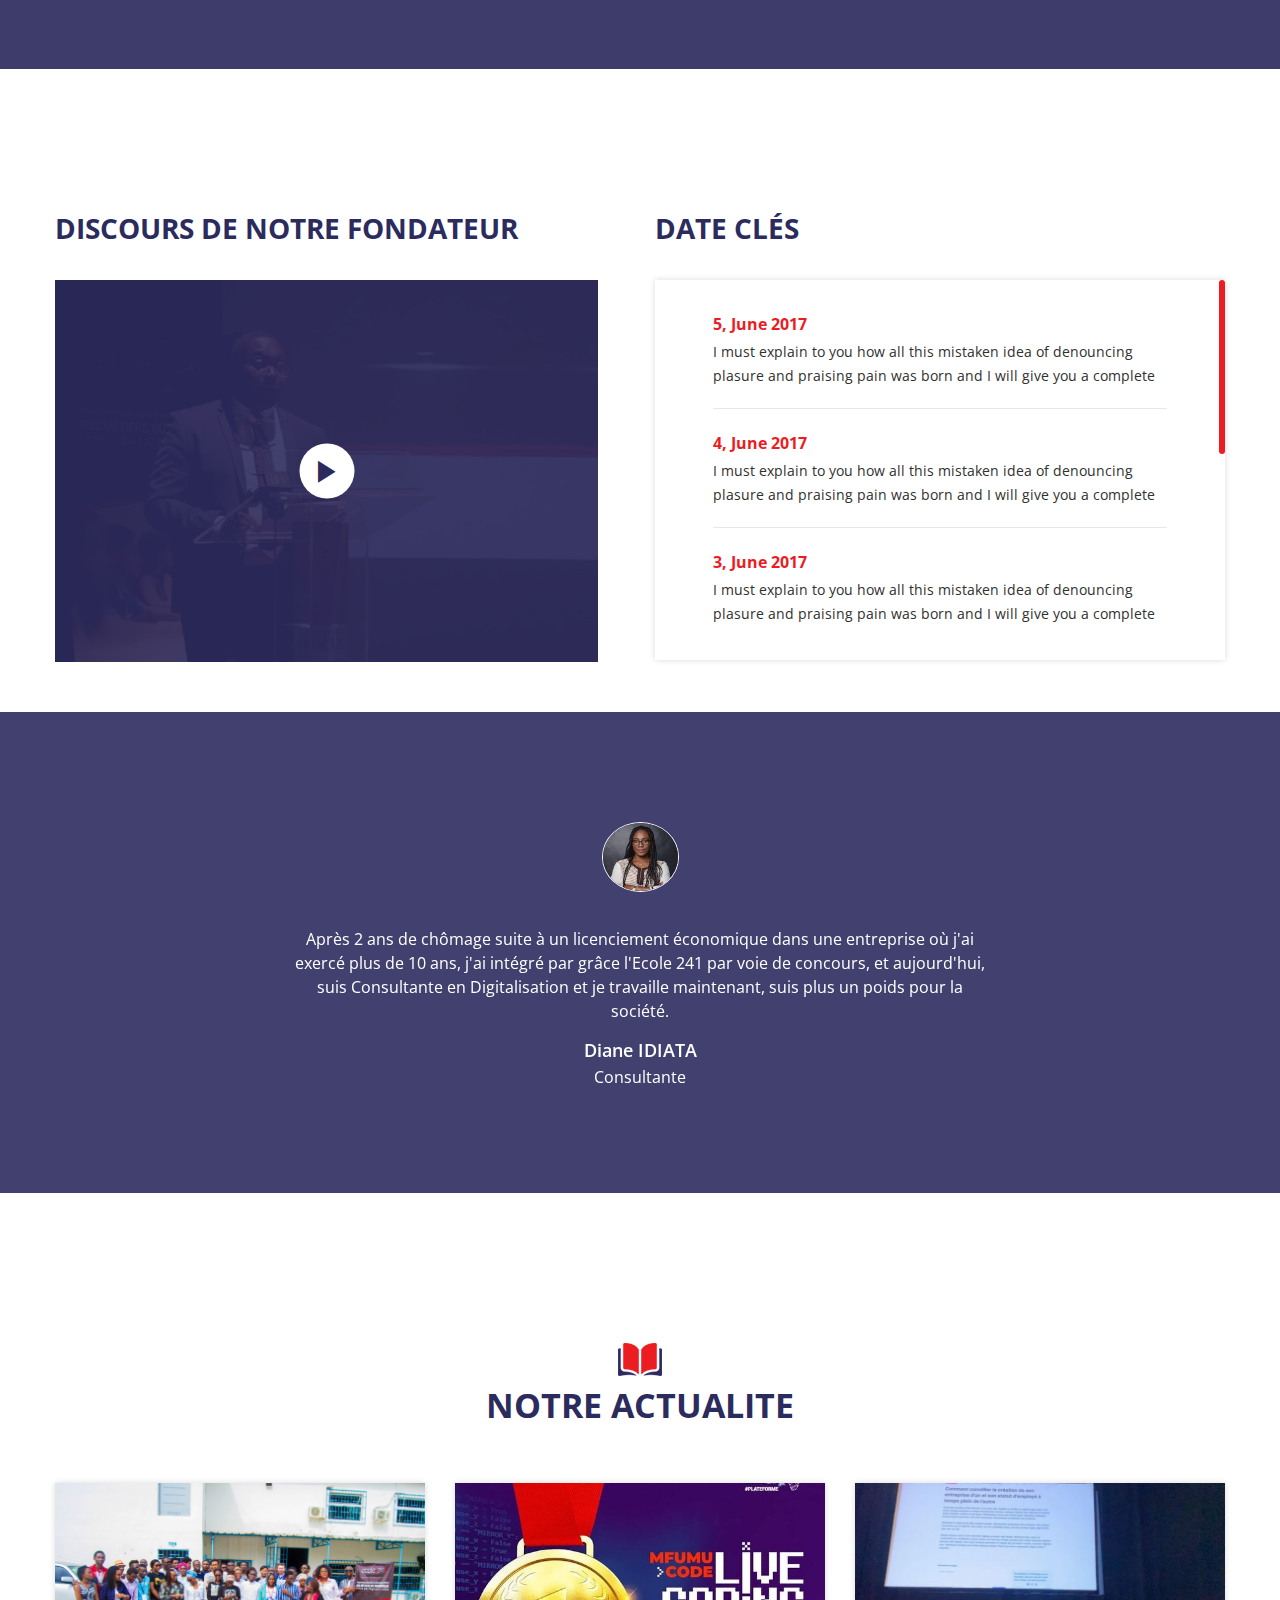
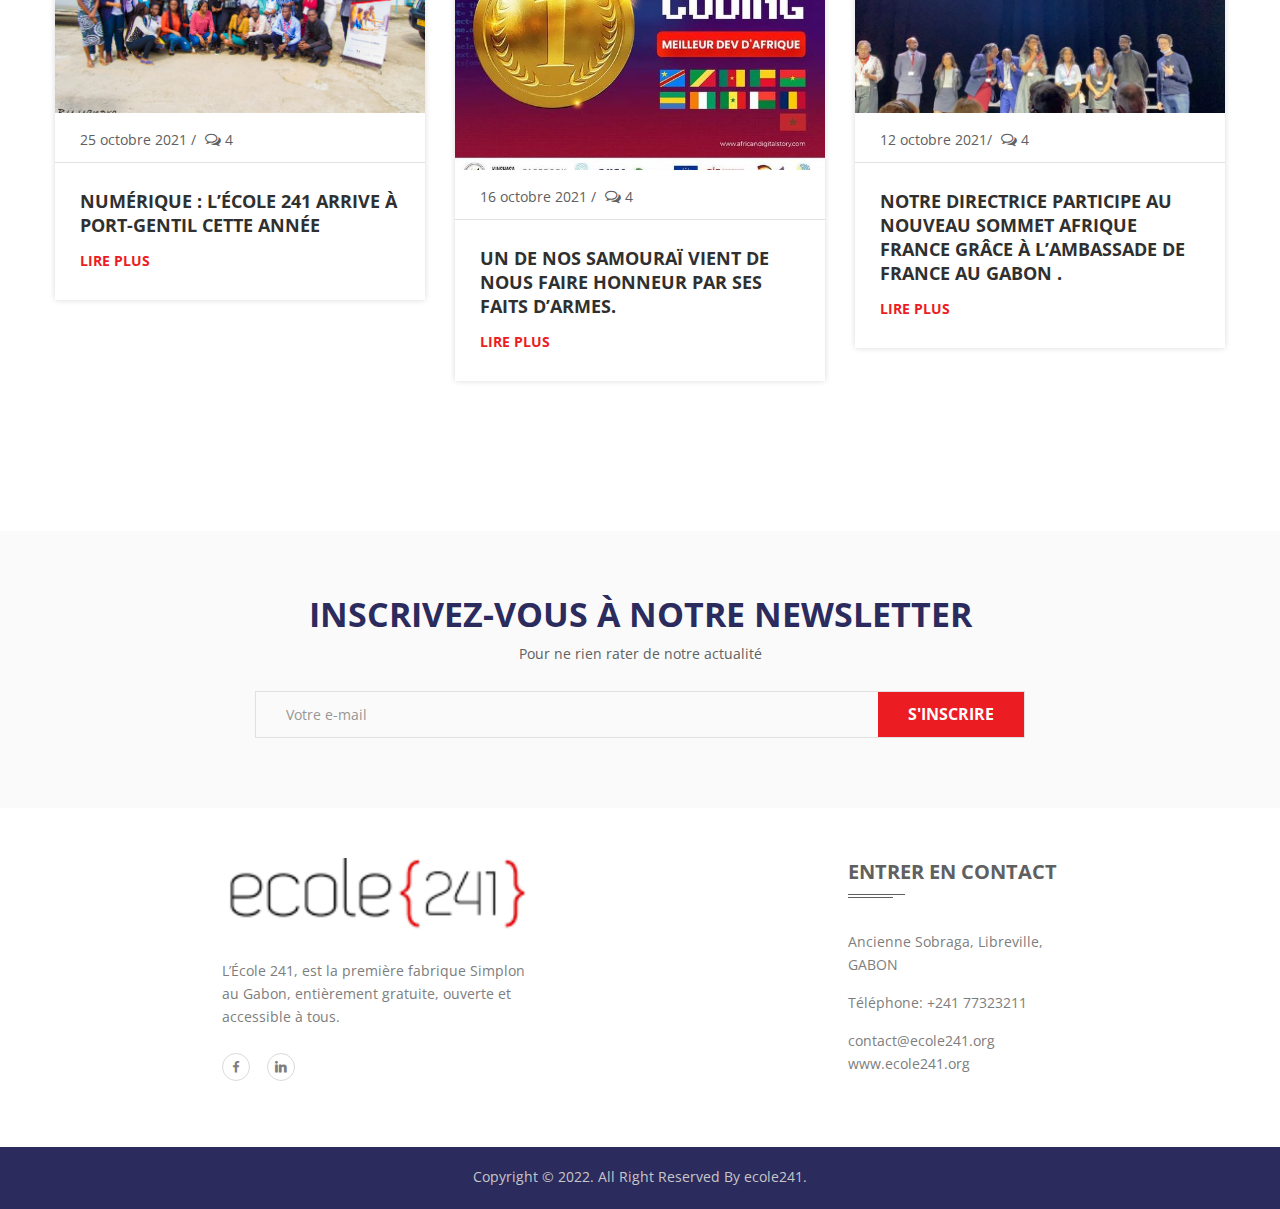
==== commit 268d9a15: "home page update" ====
--- a/index.html
+++ b/index.html
@@ -1,5 +1,5 @@
 <!DOCTYPE html>
-<html class="no-js" lang="en">
+<html class="no-js" lang=fr">
   <head>
     <meta charset="utf-8" />
     <meta http-equiv="x-ua-compatible" content="ie=edge" />
@@ -121,7 +121,7 @@
         <!-- Start Slingle Slide -->
         <div
           class="single-slide item"
-          style="background-image: url(./img/banner/banner.JPG)"
+          style="background-image: url(./img/banner.JPG)"
         >
           <!-- Start Slider Content -->
           <div class="slider-content-area">
@@ -174,34 +174,6 @@
           <!-- Start Slider Content -->
         </div>
         <!-- End Slingle Slide -->
-        <!-- Start Slingle Slide -->
-        <div
-          class="single-slide item"
-          style="background-image: url(img/slider/slider1.jpg)"
-        >
-          <!-- Start Slider Content -->
-          <div class="slider-content-area">
-            <div class="container">
-              <div class="row">
-                <div class="col-md-10 col-md-offset-1">
-                  <div class="slide-content-wrapper">
-                    <div class="slide-content text-center">
-                      <h2>EDUCATION MAKES HUMANITY</h2>
-                      <p>
-                        I must explain to you how all this mistaken idea of
-                        denouncing pleasure and prsing pain was born and I will
-                        give you a complete account of the system
-                      </p>
-                      <a class="default-btn" href="about.html">Learn more</a>
-                    </div>
-                  </div>
-                </div>
-              </div>
-            </div>
-          </div>
-          <!-- Start Slider Content -->
-        </div>
-        <!-- End Slingle Slide -->
       </div>
     </section>
     <!-- Background Area End -->
@@ -211,28 +183,25 @@
         <div class="row">
           <div class="col-md-4 col-sm-4 col-xs-12">
             <div class="single-service">
-              <h3><a href="teacher.html">PROFESSIONAL TEACHER</a></h3>
+              <h3><a href="teacher.html">Devenir un professionnel compétent</a></h3>
               <p>
-                I must explain to you how all this mistaken denouncing pleure
-                and praising pain
+                Nous formons les apprenants à devenir des professionnels compétents en situation de travail.
               </p>
             </div>
           </div>
           <div class="col-md-4 col-sm-4 col-xs-12">
             <div class="single-service">
-              <h3><a href="teacher.html">PROFESSIONAL TEACHER</a></h3>
+              <h3><a href="teacher.html">Se former par l’action</a></h3>
               <p>
-                I must explain to you how all this mistaken denouncing pleure
-                and praising pain
+                L’apprenant est au centre de son apprentissage et doit aller chercher ses sources et créer les connaissances avec son collectif.
               </p>
             </div>
           </div>
           <div class="col-md-4 col-sm-4 col-xs-12">
             <div class="single-service">
-              <h3><a href="teacher.html">PROFESSIONAL TEACHER</a></h3>
+              <h3><a href="teacher.html">Accompagner par des professionnels</a></h3>
               <p>
-                I must explain to you how all this mistaken denouncing pleure
-                and praising pain
+                Des chargés de formation et d’insertion conjuguent leurs forces pour accompagner sur les compétences techniques et transversales.
               </p>
             </div>
           </div>
@@ -246,24 +215,20 @@
         <div class="row">
           <div class="col-md-6 col-sm-6">
             <div class="about-content">
-              <h2>WELCOME TO <span>EDUHOME</span></h2>
+              <h2>BIENVENUE A L' <span>ECOLE 241</span></h2>
               <p>
-                I must explain to you how all this mistaken idea of denouncing
-                pleure and prsing pain was born and I will give you a complete
-                account of the system, and expound the actual teachings the
-                master-builder of humanit happiness
+                L’École 241, est la première fabrique Simplon au Gabon,
+                entièrement gratuite, ouverte et accessible à tous. Sa méthode d’enseignement s’inspire des plus grandes écoles du numérique, qui est la pédagogie inversée : un fonctionnement participatif qui permet aux étudiants de libérer toute leur créativité́ grâce à l’apprentissage par projets.
               </p>
               <p class="hidden-sm">
-                I must explain to you how all this mistaken idea of denouncing
-                pleure and prsing pain was born and I will give you a complete
-                account of the system
+                L’établissement est fondé par Sylvère Boussamba, un Tech-Entrepreneur passionné
               </p>
-              <a class="default-btn" href="about.html">view courses</a>
+              <a class="default-btn" href="about.html">En savoir plus</a>
             </div>
           </div>
           <div class="col-md-6 col-sm-6">
             <div class="about-img">
-              <img src="img/about/about.png" alt="about" />
+              <img src="./img/sb.jpeg" alt="sylvère boussamba" />
             </div>
           </div>
         </div>
@@ -277,71 +242,47 @@
           <div class="col-xs-12">
             <div class="section-title">
               <img src="img/icon/section1.png" alt="section-title" />
-              <h2>COURSES WE OFFER</h2>
-            </div>
-          </div>
-        </div>
-        <div class="row">
+              <h2>NOS FORMATIONS</h2>
+            </div>
+          </div>
+        </div>
+        <div class="row cohortes" >
+          <div class="col-md-4 col-sm-6 col-xs-12">
+            <div class="single-course">
+              <div class="course-img">
+                <a href="#"
+                  ><img src="./img/referent.jfif" alt="course" />
+                  <div class="course-hover">
+                    <i class="fa fa-link"></i>
+                  </div>
+                </a>
+              </div>
+              <div class="course-content">
+                <h3><a href="course-details.html">REFERENT DIGITAL</a></h3>
+                <p>
+                  Le métier de référent digital ou couteau suisse du numérique
+Le référent digital met en place les solutions numériques adaptées (site web, e-commerce, etc.) dans une entreprise et en assure la bonne utilisation par les collaborateurs
+                </p>
+                <a class="default-btn" href="course-details.html">Plus d'infos</a>
+              </div>
+            </div>
+          </div>
           <div class="col-md-4 col-sm-6 col-xs-12">
             <div class="single-course">
               <div class="course-img">
                 <a href="course-details.html"
-                  ><img src="img/course/course1.jpg" alt="course" />
+                  ><img src="./img/dev.jpg" alt="course" />
                   <div class="course-hover">
                     <i class="fa fa-link"></i>
                   </div>
                 </a>
               </div>
               <div class="course-content">
-                <h3><a href="course-details.html">CSE ENGINEERING</a></h3>
+                <h3><a href="course-details.html">DEVELOPPEUR WEB ET WEB MOBILE</a></h3>
                 <p>
-                  I must explain to you how all this a mistaken idea of
-                  denouncing great explorer of the rut the is lder of human
-                  happiness
+                  Le développeur web et web mobile développe ou fait évoluer des applications orientées web, ou web mobile ou les deux à la fois, en respectant les normes et standards reconnus par la profession et en suivant l'état de l'art de la sécurité informatique à toutes les étapes.
                 </p>
-                <a class="default-btn" href="course-details.html">read more</a>
-              </div>
-            </div>
-          </div>
-          <div class="col-md-4 col-sm-6 col-xs-12">
-            <div class="single-course">
-              <div class="course-img">
-                <a href="course-details.html"
-                  ><img src="img/course/course2.jpg" alt="course" />
-                  <div class="course-hover">
-                    <i class="fa fa-link"></i>
-                  </div>
-                </a>
-              </div>
-              <div class="course-content">
-                <h3><a href="course-details.html">political science</a></h3>
-                <p>
-                  I must explain to you how all this a mistaken idea of
-                  denouncing great explorer of the rut the is lder of human
-                  happiness
-                </p>
-                <a class="default-btn" href="course-details.html">read more</a>
-              </div>
-            </div>
-          </div>
-          <div class="col-md-4 hidden-sm col-xs-12">
-            <div class="single-course">
-              <div class="course-img">
-                <a href="course-details.html"
-                  ><img src="img/course/course3.jpg" alt="course" />
-                  <div class="course-hover">
-                    <i class="fa fa-link"></i>
-                  </div>
-                </a>
-              </div>
-              <div class="course-content">
-                <h3><a href="course-details.html">micro biology</a></h3>
-                <p>
-                  I must explain to you how all this a mistaken idea of
-                  denouncing great explorer of the rut the is lder of human
-                  happiness
-                </p>
-                <a class="default-btn" href="course-details.html">read more</a>
+                <a class="default-btn" href="course-details.html">Plus d'infos</a>
               </div>
             </div>
           </div>
@@ -355,12 +296,12 @@
         <div class="row">
           <div class="col-md-6 col-sm-6 col-xs-12">
             <div class="notice-right-wrapper mb-25 pb-25">
-              <h3>TAKE A VIDEO TOUR</h3>
+              <h3>Discours de notre fondateur</h3>
               <div class="notice-video">
                 <div class="video-icon video-hover">
                   <a
                     class="video-popup"
-                    href="https://www.youtube.com/watch?v=to6Ghf8UL7o"
+                    href="https://www.youtube.com/watch?v=6qN2TWRzBXE"
                   >
                     <i class="zmdi zmdi-play"></i>
                   </a>
@@ -370,7 +311,7 @@
           </div>
           <div class="col-md-6 col-sm-6 col-xs-12">
             <div class="notice-left-wrapper">
-              <h3>notice board</h3>
+              <h3>Date clés</h3>
               <div class="notice-left">
                 <div class="single-notice-left mb-23 pb-20">
                   <h4>5, June 2017</h4>
@@ -427,104 +368,6 @@
       </div>
     </section>
     <!-- Notice End -->
-    <!-- Event Area Start -->
-    <div class="event-area two text-center pt-100 pb-145">
-      <div class="container">
-        <div class="row">
-          <div class="col-xs-12">
-            <div class="section-title">
-              <img src="img/icon/section.png" alt="section-title" />
-              <h2>UPCOMMING EVENTS</h2>
-            </div>
-          </div>
-        </div>
-        <div class="row">
-          <div class="col-md-6 col-sm-12 col-xs-12">
-            <div class="single-event mb-35">
-              <div class="event-img">
-                <a href="event-details.html"
-                  ><img src="img/event/event1.jpg" alt="event"
-                /></a>
-              </div>
-              <div class="event-content text-left">
-                <h3>20 June 2017</h3>
-                <h4><a href="event-details.html">ADVANCE PHP WORKSHOP</a></h4>
-                <ul>
-                  <li><i class="fa fa-clock-o"></i>9.00 AM - 4.45 PM</li>
-                  <li><i class="fa fa-map-marker"></i>New Yourk City</li>
-                </ul>
-                <div class="event-content-right">
-                  <a class="default-btn" href="event-details.html">join now</a>
-                </div>
-              </div>
-            </div>
-            <div class="single-event hidden-sm hidden-xs">
-              <div class="event-img">
-                <a href="event-details.html"
-                  ><img src="img/event/event3.jpg" alt="event"
-                /></a>
-              </div>
-              <div class="event-content text-left">
-                <h3>16 June 2017</h3>
-                <h4>
-                  <a href="event-details.html">learning english history</a>
-                </h4>
-                <ul>
-                  <li><i class="fa fa-clock-o"></i>9.00 AM - 4.45 PM</li>
-                  <li><i class="fa fa-map-marker"></i>New Yourk City</li>
-                </ul>
-                <div class="event-content-right">
-                  <a class="default-btn" href="event-details.html">join now</a>
-                </div>
-              </div>
-            </div>
-          </div>
-          <div class="col-md-6 col-sm-12 col-xs-12">
-            <div class="single-event mb-35">
-              <div class="event-img">
-                <a href="event-details.html"
-                  ><img src="img/event/event2.jpg" alt="event"
-                /></a>
-              </div>
-              <div class="event-content text-left">
-                <h3>18 June 2017</h3>
-                <h4>
-                  <a href="event-details.html">DIGITAL MARKETING ANALYSIS</a>
-                </h4>
-                <ul>
-                  <li><i class="fa fa-clock-o"></i>9.00 AM - 4.45 PM</li>
-                  <li><i class="fa fa-map-marker"></i>New Yourk City</li>
-                </ul>
-                <div class="event-content-right">
-                  <a class="default-btn" href="event-details.html">join now</a>
-                </div>
-              </div>
-            </div>
-            <div class="single-event hidden-sm hidden-xs">
-              <div class="event-img">
-                <a href="event-details.html"
-                  ><img src="img/event/event3.jpg" alt="event"
-                /></a>
-              </div>
-              <div class="event-content text-left">
-                <h3>14 June 2017</h3>
-                <h4>
-                  <a href="event-details.html">UI & UX DESIGNER MEETUP</a>
-                </h4>
-                <ul>
-                  <li><i class="fa fa-clock-o"></i>9.00 AM - 4.45 PM</li>
-                  <li><i class="fa fa-map-marker"></i>New Yourk City</li>
-                </ul>
-                <div class="event-content-right">
-                  <a class="default-btn" href="event-details.html">join now</a>
-                </div>
-              </div>
-            </div>
-          </div>
-        </div>
-      </div>
-    </div>
-    <!-- Event Area End -->
     <!-- Testimonial Area Start -->
     <div class="testimonial-area pt-110 pb-105 text-center">
       <div class="container">
@@ -535,18 +378,16 @@
                 <div class="testimonial-info">
                   <div class="testimonial-img">
                     <img
-                      src="img/testimonial/testimonial.jpg"
+                      src="./img/photo.jpg"
                       alt="testimonial"
                     />
                   </div>
                   <div class="testimonial-content">
                     <p>
-                      I must explain to you how all this mistaken idea of
-                      denoung pleure and praising pain was born and I will give
-                      you a coete account of the system, and expound the actual
+                      Après 2 ans de chômage suite à un licenciement économique dans une entreprise où j'ai exercé plus de 10 ans,  j'ai intégré par grâce l'Ecole 241 par voie de concours,  et aujourd'hui, suis Consultante en Digitalisation et je travaille maintenant, suis plus un poids pour la société.
                     </p>
-                    <h4>David Morgan</h4>
-                    <h5>Student, CSE</h5>
+                    <h4>Diane IDIATA</h4>
+                    <h5>Consultante</h5>
                   </div>
                 </div>
               </div>
@@ -563,7 +404,7 @@
           <div class="col-xs-12">
             <div class="section-title text-center">
               <img src="img/icon/section.png" alt="section-title" />
-              <h2>LATEST FROM BLOG</h2>
+              <h2>NOTRE ACTUALITE</h2>
             </div>
           </div>
         </div>
@@ -572,7 +413,7 @@
             <div class="single-blog">
               <div class="blog-img">
                 <a href="blog-details.html"
-                  ><img src="img/blog/blog1.jpg" alt="blog"
+                  ><img src="./img/241-750x465.jpg" alt="blog"
                 /></a>
                 <div class="blog-hover">
                   <a href="blog-details.html"><i class="fa fa-link"></i></a>
@@ -581,16 +422,16 @@
               <div class="blog-content">
                 <div class="blog-top">
                   <p>
-                    By Alex / June 20, 2017 / <i class="fa fa-comments-o"></i> 4
+                    25 octobre 2021 / <i class="fa fa-comments-o"></i> 4
                   </p>
                 </div>
                 <div class="blog-bottom">
                   <h2>
                     <a href="blog-details.html"
-                      >I must explain to you how all this a mistaken idea
+                      >Numérique : L’École 241 arrive à Port-Gentil cette année
                     </a>
                   </h2>
-                  <a href="blog-details.html">read more</a>
+                  <a href="blog-details.html">Lire plus</a>
                 </div>
               </div>
             </div>
@@ -599,7 +440,7 @@
             <div class="single-blog">
               <div class="blog-img">
                 <a href="blog-details.html"
-                  ><img src="img/blog/blog2.jpg" alt="blog"
+                  ><img src="./img/fm-code.jpg" alt="blog"
                 /></a>
                 <div class="blog-hover">
                   <a href="blog-details.html"><i class="fa fa-link"></i></a>
@@ -608,16 +449,16 @@
               <div class="blog-content">
                 <div class="blog-top">
                   <p>
-                    By Alex / June 20, 2017 / <i class="fa fa-comments-o"></i> 4
+                    16 octobre 2021 / <i class="fa fa-comments-o"></i> 4
                   </p>
                 </div>
                 <div class="blog-bottom">
                   <h2>
                     <a href="blog-details.html"
-                      >I must explain to you how all this a mistaken idea
+                      >Un de nos samouraï vient de nous faire honneur par ses faits d’armes.
                     </a>
                   </h2>
-                  <a href="blog-details.html">read more</a>
+                  <a href="blog-details.html">Lire plus</a>
                 </div>
               </div>
             </div>
@@ -626,7 +467,7 @@
             <div class="single-blog">
               <div class="blog-img">
                 <a href="blog-details.html"
-                  ><img src="img/blog/blog3.jpg" alt="blog"
+                  ><img src="./img/sv-image-750x465.jpg" alt="blog"
                 /></a>
                 <div class="blog-hover">
                   <a href="blog-details.html"><i class="fa fa-link"></i></a>
@@ -635,16 +476,16 @@
               <div class="blog-content">
                 <div class="blog-top">
                   <p>
-                    By Alex / June 20, 2017 / <i class="fa fa-comments-o"></i> 4
+                    12 octobre 2021/ <i class="fa fa-comments-o"></i> 4
                   </p>
                 </div>
                 <div class="blog-bottom">
                   <h2>
                     <a href="blog-details.html"
-                      >I must explain to you how all this a mistaken idea
+                      >Notre directrice participe au Nouveau Sommet Afrique France grâce à l’Ambassade de France au Gabon .
                     </a>
                   </h2>
-                  <a href="blog-details.html">read more</a>
+                  <a href="blog-details.html">Lire plus</a>
                 </div>
               </div>
             </div>
@@ -659,8 +500,8 @@
         <div class="row">
           <div class="col-md-8 col-md-offset-2">
             <div class="subscribe-content section-title text-center">
-              <h2>subscribe our newsletter</h2>
-              <p>I must explain to you how all this mistaken idea</p>
+              <h2>inscrivez-vous à notre newsletter</h2>
+              <p>Pour ne rien rater de notre actualité</p>
             </div>
             <div class="newsletter-form mc_embed_signup">
               <form
@@ -679,7 +520,7 @@
                     name="EMAIL"
                     class="email"
                     id="mce-EMAIL"
-                    placeholder="Enter your e-mail address"
+                    placeholder="Votre e-mail"
                     required
                   />
                   <!-- real people should not fill this in and expect good things - do not remove this or risk form bot signups-->
@@ -697,7 +538,7 @@
                     type="submit"
                     name="subscribe"
                   >
-                    <span>subscribe</span>
+                    <span>S'inscrire</span>
                   </button>
                 </div>
               </form>
--- a/css/et-line-icon.css
+++ b/css/et-line-icon.css
@@ -0,0 +1,343 @@
+@font-face {
+	font-family: 'et-line';
+	src:url('../fonts/et-line.eot');
+	src:url('../fonts/et-line.eot?#iefix') format('embedded-opentype'),
+		url('../fonts/et-line.woff') format('woff'),
+		url('../fonts/et-line.ttf') format('truetype'),
+		url('../fonts/et-line.svg#et-line') format('svg');
+	font-weight: normal;
+	font-style: normal;
+}
+
+/* Use the following CSS code if you want to use data attributes for inserting your icons */
+[data-icon]:before {
+	font-family: 'et-line';
+	content: attr(data-icon);
+	speak: none;
+	font-weight: normal;
+	font-variant: normal;
+	text-transform: none;
+	line-height: 1;
+	-webkit-font-smoothing: antialiased;
+	-moz-osx-font-smoothing: grayscale;
+	display:inline-block;
+}
+
+/* Use the following CSS code if you want to have a class per icon */
+/*
+Instead of a list of all class selectors,
+you can use the generic selector below, but it's slower:
+[class*="icon-"] {
+*/
+.icon-mobile, .icon-laptop, .icon-desktop, .icon-tablet, .icon-phone, .icon-document, .icon-documents, .icon-search, .icon-clipboard, .icon-newspaper, .icon-notebook, .icon-book-open, .icon-browser, .icon-calendar, .icon-presentation, .icon-picture, .icon-pictures, .icon-video, .icon-camera, .icon-printer, .icon-toolbox, .icon-briefcase, .icon-wallet, .icon-gift, .icon-bargraph, .icon-grid, .icon-expand, .icon-focus, .icon-edit, .icon-adjustments, .icon-ribbon, .icon-hourglass, .icon-lock, .icon-megaphone, .icon-shield, .icon-trophy, .icon-flag, .icon-map, .icon-puzzle, .icon-basket, .icon-envelope, .icon-streetsign, .icon-telescope, .icon-gears, .icon-key, .icon-paperclip, .icon-attachment, .icon-pricetags, .icon-lightbulb, .icon-layers, .icon-pencil, .icon-tools, .icon-tools-2, .icon-scissors, .icon-paintbrush, .icon-magnifying-glass, .icon-circle-compass, .icon-linegraph, .icon-mic, .icon-strategy, .icon-beaker, .icon-caution, .icon-recycle, .icon-anchor, .icon-profile-male, .icon-profile-female, .icon-bike, .icon-wine, .icon-hotairballoon, .icon-globe, .icon-genius, .icon-map-pin, .icon-dial, .icon-chat, .icon-heart, .icon-cloud, .icon-upload, .icon-download, .icon-target, .icon-hazardous, .icon-piechart, .icon-speedometer, .icon-global, .icon-compass, .icon-lifesaver, .icon-clock, .icon-aperture, .icon-quote, .icon-scope, .icon-alarmclock, .icon-refresh, .icon-happy, .icon-sad, .icon-facebook, .icon-twitter, .icon-googleplus, .icon-rss, .icon-tumblr, .icon-linkedin, .icon-dribbble {
+	font-family: 'et-line';
+	speak: none;
+	font-style: normal;
+	font-weight: normal;
+	font-variant: normal;
+	text-transform: none;
+	line-height: 1;
+	-webkit-font-smoothing: antialiased;
+	-moz-osx-font-smoothing: grayscale;
+	display:inline-block;
+}
+.icon-mobile:before {
+	content: "\e000";
+}
+.icon-laptop:before {
+	content: "\e001";
+}
+.icon-desktop:before {
+	content: "\e002";
+}
+.icon-tablet:before {
+	content: "\e003";
+}
+.icon-phone:before {
+	content: "\e004";
+}
+.icon-document:before {
+	content: "\e005";
+}
+.icon-documents:before {
+	content: "\e006";
+}
+.icon-search:before {
+	content: "\e007";
+}
+.icon-clipboard:before {
+	content: "\e008";
+}
+.icon-newspaper:before {
+	content: "\e009";
+}
+.icon-notebook:before {
+	content: "\e00a";
+}
+.icon-book-open:before {
+	content: "\e00b";
+}
+.icon-browser:before {
+	content: "\e00c";
+}
+.icon-calendar:before {
+	content: "\e00d";
+}
+.icon-presentation:before {
+	content: "\e00e";
+}
+.icon-picture:before {
+	content: "\e00f";
+}
+.icon-pictures:before {
+	content: "\e010";
+}
+.icon-video:before {
+	content: "\e011";
+}
+.icon-camera:before {
+	content: "\e012";
+}
+.icon-printer:before {
+	content: "\e013";
+}
+.icon-toolbox:before {
+	content: "\e014";
+}
+.icon-briefcase:before {
+	content: "\e015";
+}
+.icon-wallet:before {
+	content: "\e016";
+}
+.icon-gift:before {
+	content: "\e017";
+}
+.icon-bargraph:before {
+	content: "\e018";
+}
+.icon-grid:before {
+	content: "\e019";
+}
+.icon-expand:before {
+	content: "\e01a";
+}
+.icon-focus:before {
+	content: "\e01b";
+}
+.icon-edit:before {
+	content: "\e01c";
+}
+.icon-adjustments:before {
+	content: "\e01d";
+}
+.icon-ribbon:before {
+	content: "\e01e";
+}
+.icon-hourglass:before {
+	content: "\e01f";
+}
+.icon-lock:before {
+	content: "\e020";
+}
+.icon-megaphone:before {
+	content: "\e021";
+}
+.icon-shield:before {
+	content: "\e022";
+}
+.icon-trophy:before {
+	content: "\e023";
+}
+.icon-flag:before {
+	content: "\e024";
+}
+.icon-map:before {
+	content: "\e025";
+}
+.icon-puzzle:before {
+	content: "\e026";
+}
+.icon-basket:before {
+	content: "\e027";
+}
+.icon-envelope:before {
+	content: "\e028";
+}
+.icon-streetsign:before {
+	content: "\e029";
+}
+.icon-telescope:before {
+	content: "\e02a";
+}
+.icon-gears:before {
+	content: "\e02b";
+}
+.icon-key:before {
+	content: "\e02c";
+}
+.icon-paperclip:before {
+	content: "\e02d";
+}
+.icon-attachment:before {
+	content: "\e02e";
+}
+.icon-pricetags:before {
+	content: "\e02f";
+}
+.icon-lightbulb:before {
+	content: "\e030";
+}
+.icon-layers:before {
+	content: "\e031";
+}
+.icon-pencil:before {
+	content: "\e032";
+}
+.icon-tools:before {
+	content: "\e033";
+}
+.icon-tools-2:before {
+	content: "\e034";
+}
+.icon-scissors:before {
+	content: "\e035";
+}
+.icon-paintbrush:before {
+	content: "\e036";
+}
+.icon-magnifying-glass:before {
+	content: "\e037";
+}
+.icon-circle-compass:before {
+	content: "\e038";
+}
+.icon-linegraph:before {
+	content: "\e039";
+}
+.icon-mic:before {
+	content: "\e03a";
+}
+.icon-strategy:before {
+	content: "\e03b";
+}
+.icon-beaker:before {
+	content: "\e03c";
+}
+.icon-caution:before {
+	content: "\e03d";
+}
+.icon-recycle:before {
+	content: "\e03e";
+}
+.icon-anchor:before {
+	content: "\e03f";
+}
+.icon-profile-male:before {
+	content: "\e040";
+}
+.icon-profile-female:before {
+	content: "\e041";
+}
+.icon-bike:before {
+	content: "\e042";
+}
+.icon-wine:before {
+	content: "\e043";
+}
+.icon-hotairballoon:before {
+	content: "\e044";
+}
+.icon-globe:before {
+	content: "\e045";
+}
+.icon-genius:before {
+	content: "\e046";
+}
+.icon-map-pin:before {
+	content: "\e047";
+}
+.icon-dial:before {
+	content: "\e048";
+}
+.icon-chat:before {
+	content: "\e049";
+}
+.icon-heart:before {
+	content: "\e04a";
+}
+.icon-cloud:before {
+	content: "\e04b";
+}
+.icon-upload:before {
+	content: "\e04c";
+}
+.icon-download:before {
+	content: "\e04d";
+}
+.icon-target:before {
+	content: "\e04e";
+}
+.icon-hazardous:before {
+	content: "\e04f";
+}
+.icon-piechart:before {
+	content: "\e050";
+}
+.icon-speedometer:before {
+	content: "\e051";
+}
+.icon-global:before {
+	content: "\e052";
+}
+.icon-compass:before {
+	content: "\e053";
+}
+.icon-lifesaver:before {
+	content: "\e054";
+}
+.icon-clock:before {
+	content: "\e055";
+}
+.icon-aperture:before {
+	content: "\e056";
+}
+.icon-quote:before {
+	content: "\e057";
+}
+.icon-scope:before {
+	content: "\e058";
+}
+.icon-alarmclock:before {
+	content: "\e059";
+}
+.icon-refresh:before {
+	content: "\e05a";
+}
+.icon-happy:before {
+	content: "\e05b";
+}
+.icon-sad:before {
+	content: "\e05c";
+}
+.icon-facebook:before {
+	content: "\e05d";
+}
+.icon-twitter:before {
+	content: "\e05e";
+}
+.icon-googleplus:before {
+	content: "\e05f";
+}
+.icon-rss:before {
+	content: "\e060";
+}
+.icon-tumblr:before {
+	content: "\e061";
+}
+.icon-linkedin:before {
+	content: "\e062";
+}
+.icon-dribbble:before {
+	content: "\e063";
+}
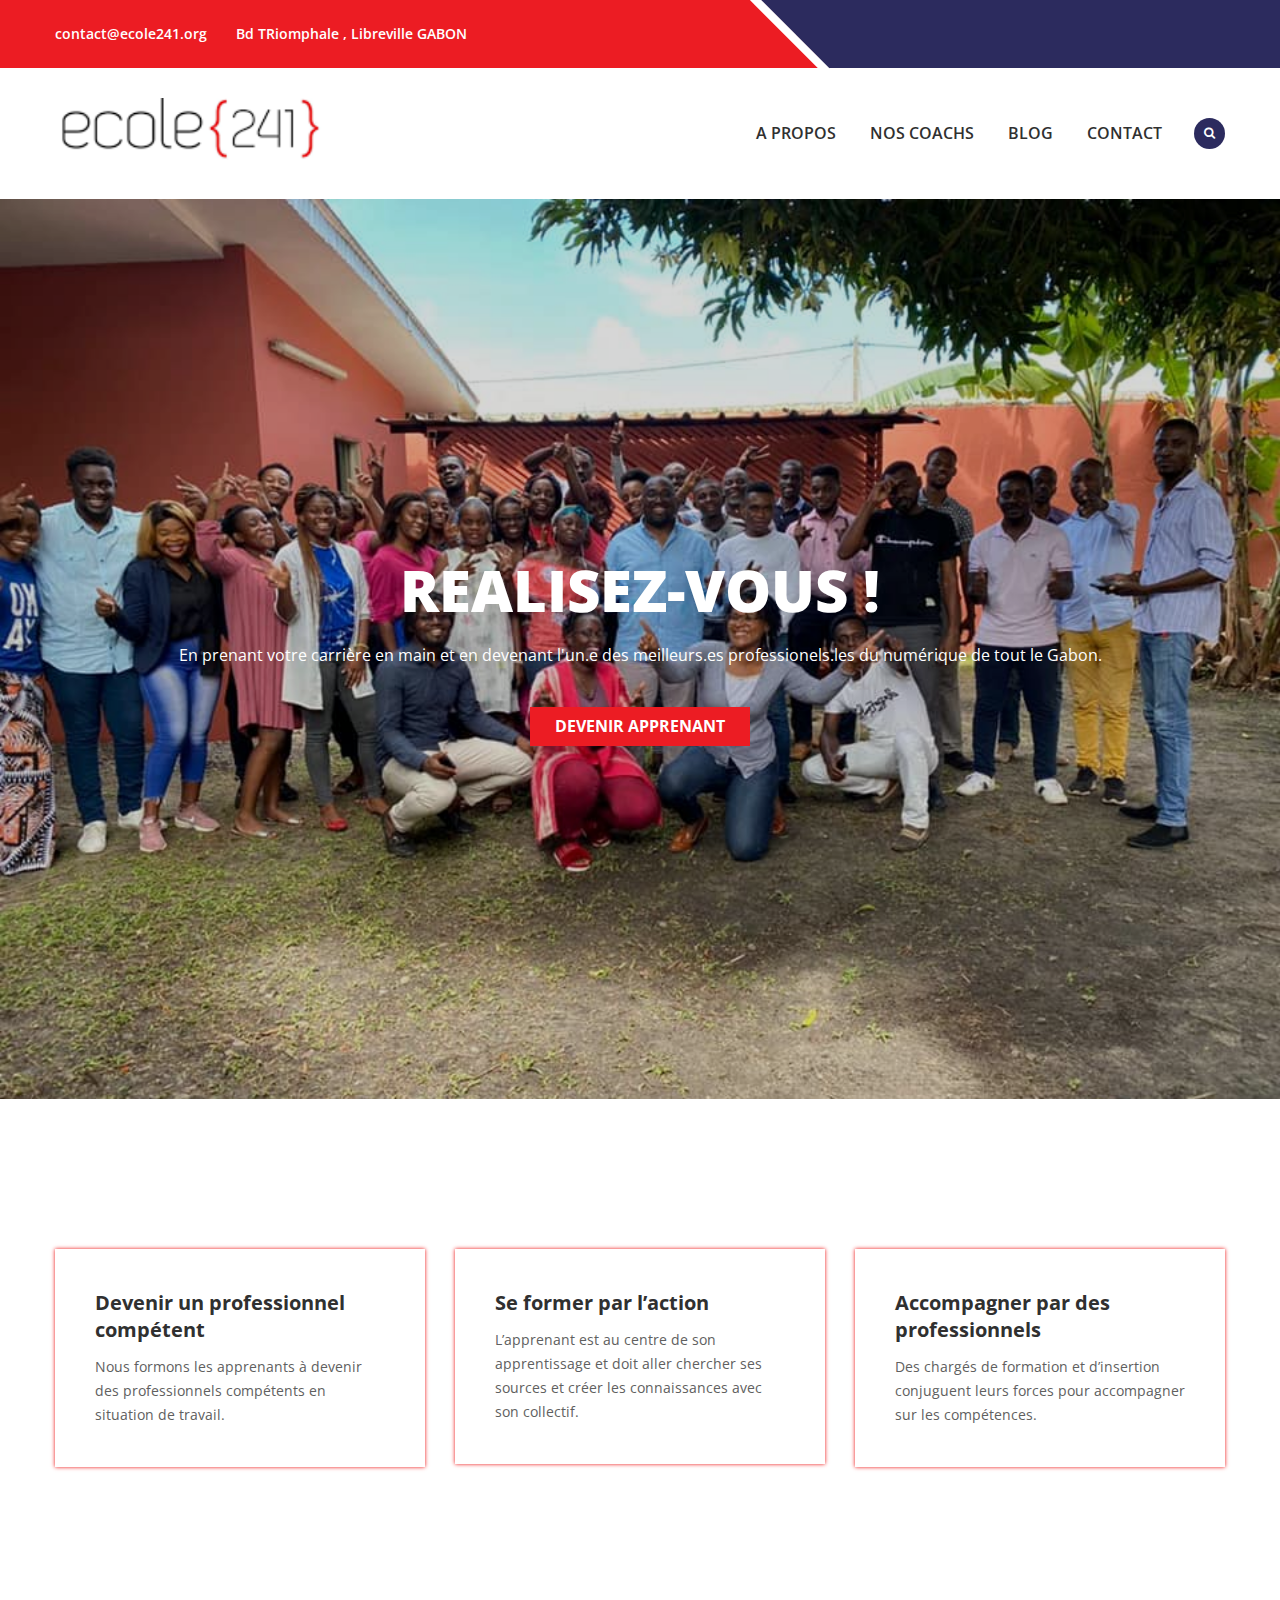
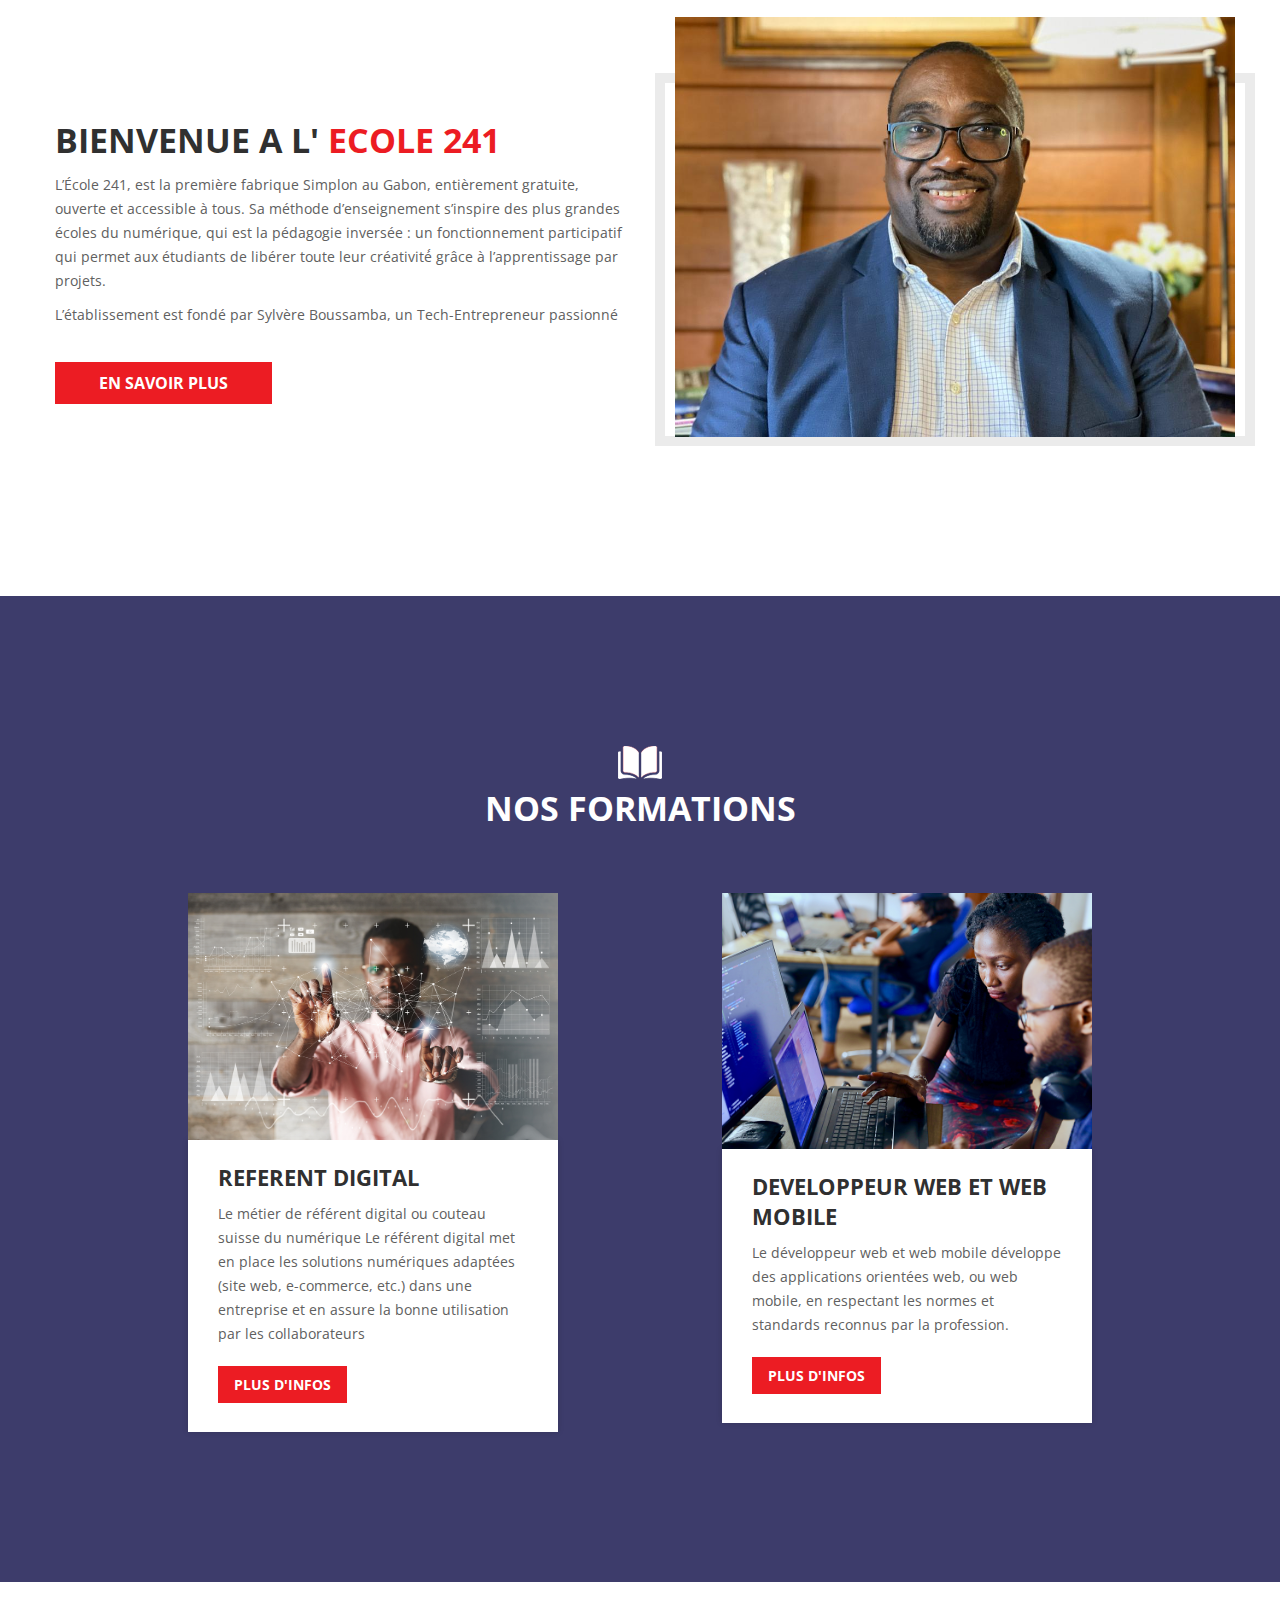
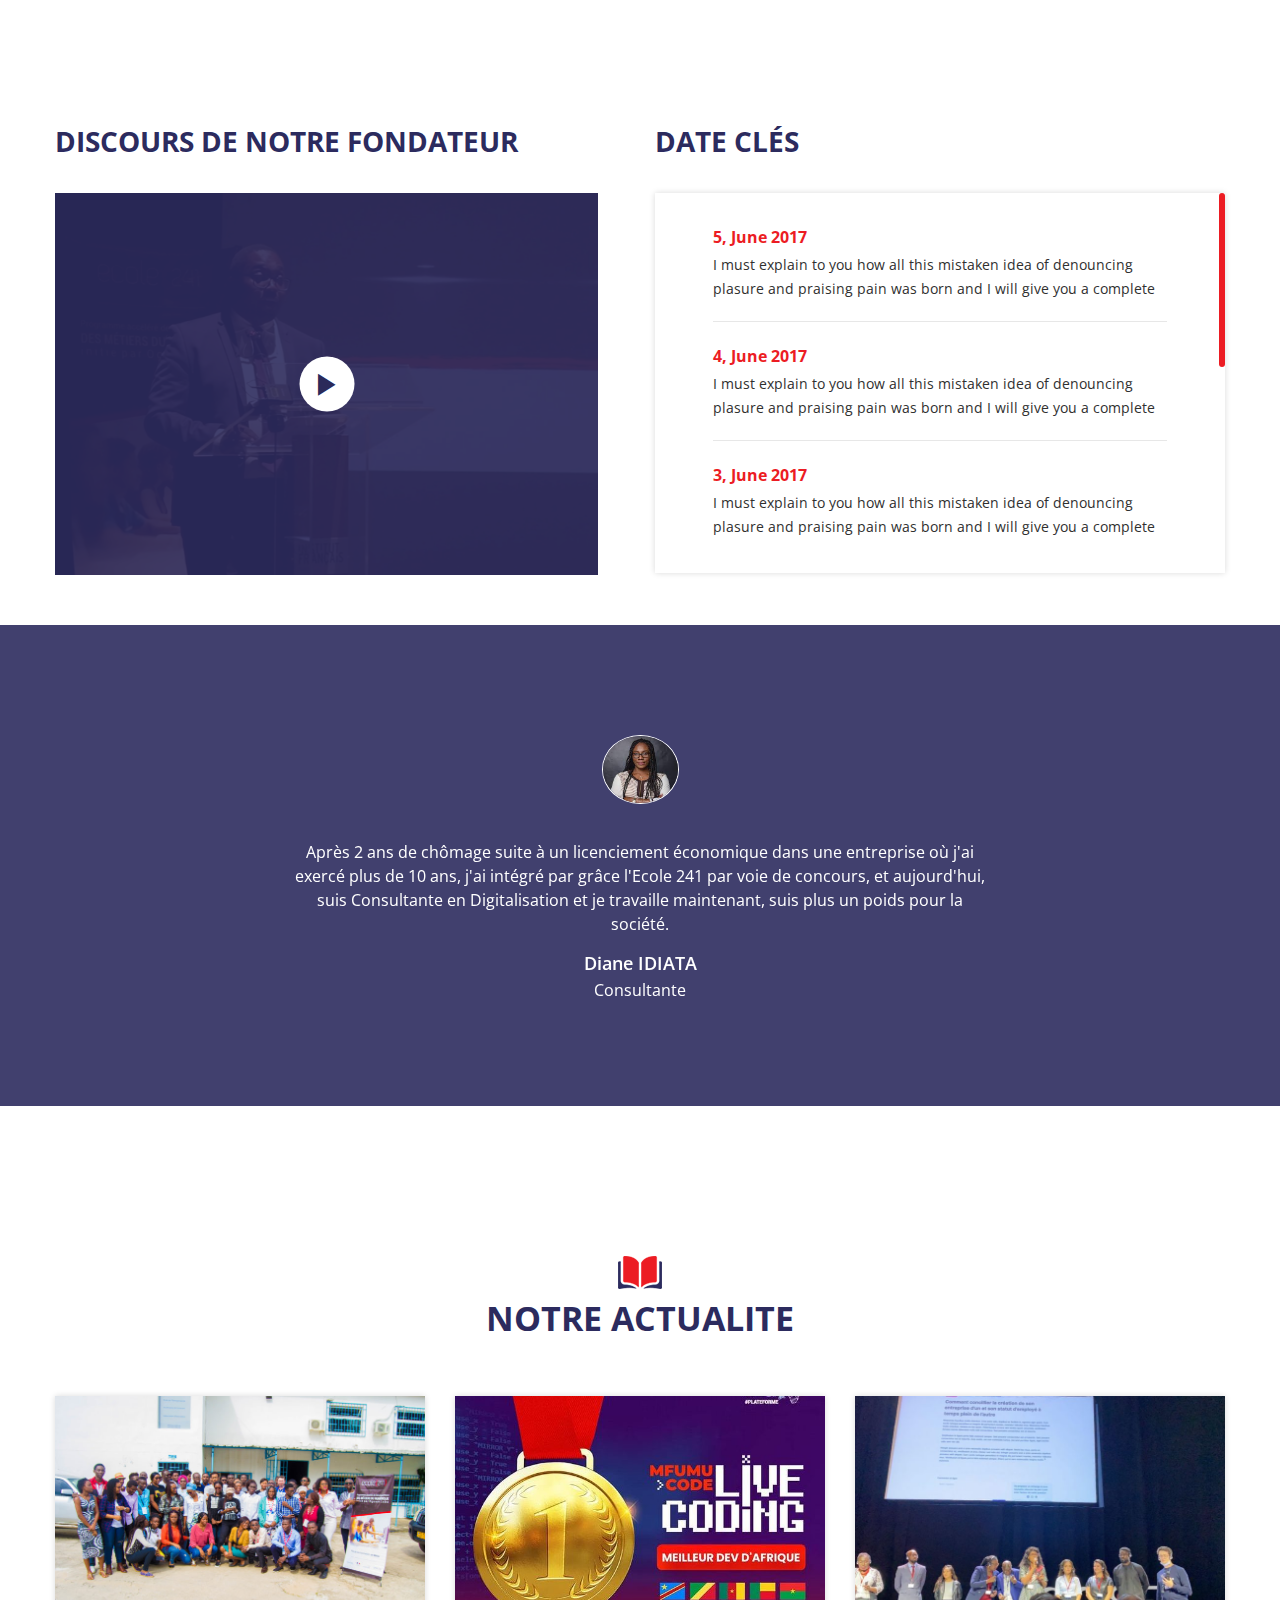
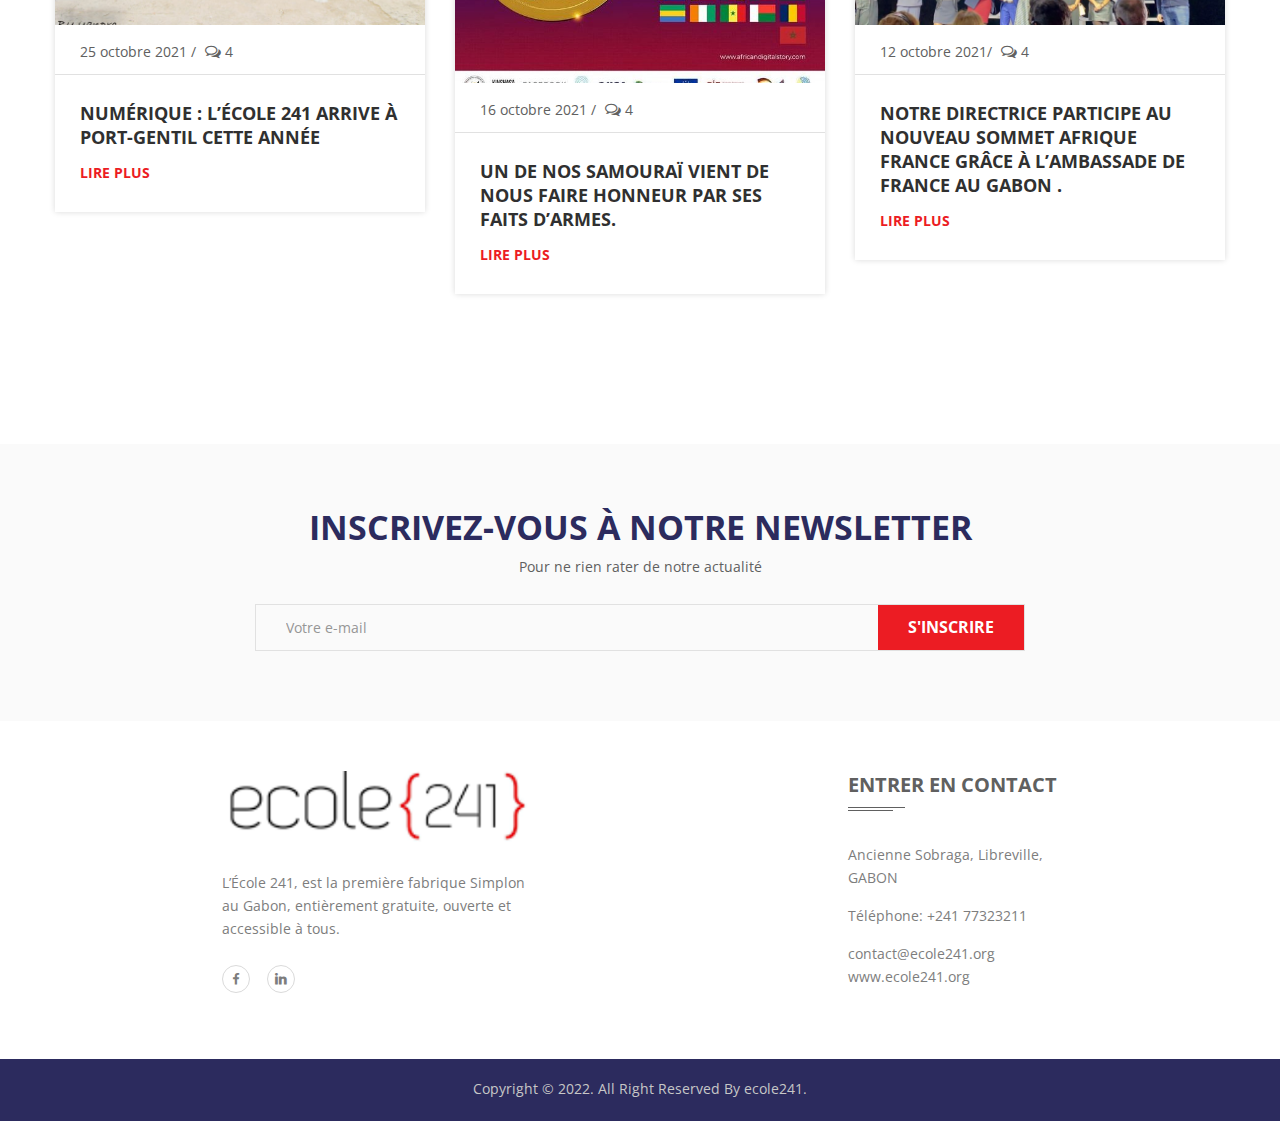
==== commit 43f8748f: "update" ====
--- a/index.html
+++ b/index.html
@@ -121,7 +121,7 @@
         <!-- Start Slingle Slide -->
         <div
           class="single-slide item"
-          style="background-image: url(./img/banner.JPG)"
+          style="background-image: url(./img/banner1.jpg)"
         >
           <!-- Start Slider Content -->
           <div class="slider-content-area">
@@ -149,7 +149,7 @@
         <!-- Start Slingle Slide -->
         <div
           class="single-slide item"
-          style="background-image: url(img/slider/slider3.jpg)"
+          style="background-image: url(./img/banner.JPG)"
         >
           <!-- Start Slider Content -->
           <div class="slider-content-area">
@@ -158,13 +158,11 @@
                 <div class="col-md-10 col-md-offset-1">
                   <div class="slide-content-wrapper">
                     <div class="slide-content text-center">
-                      <h2>EDUCATION MAKES HUMANITY</h2>
+                      <h2>Plus qu'une formation un métier</h2>
                       <p>
-                        I must explain to you how all this mistaken idea of
-                        denouncing pleasure and prsing pain was born and I will
-                        give you a complete account of the system
+                        L'école 241 compte aujourd'hui deux fabriques : une fabrique à Libreville et une autre à Port-Gentil. 
                       </p>
-                      <a class="default-btn" href="about.html">Learn more</a>
+                      <a class="default-btn" href="about.html">Devenir apprenant</a>
                     </div>
                   </div>
                 </div>
@@ -201,7 +199,7 @@
             <div class="single-service">
               <h3><a href="teacher.html">Accompagner par des professionnels</a></h3>
               <p>
-                Des chargés de formation et d’insertion conjuguent leurs forces pour accompagner sur les compétences techniques et transversales.
+                Des chargés de formation et d’insertion conjuguent leurs forces pour accompagner sur les compétences.
               </p>
             </div>
           </div>
@@ -280,7 +278,7 @@
               <div class="course-content">
                 <h3><a href="course-details.html">DEVELOPPEUR WEB ET WEB MOBILE</a></h3>
                 <p>
-                  Le développeur web et web mobile développe ou fait évoluer des applications orientées web, ou web mobile ou les deux à la fois, en respectant les normes et standards reconnus par la profession et en suivant l'état de l'art de la sécurité informatique à toutes les étapes.
+                  Le développeur web et web mobile développe des applications orientées web, ou web mobile, en respectant les normes et standards reconnus par la profession.
                 </p>
                 <a class="default-btn" href="course-details.html">Plus d'infos</a>
               </div>
